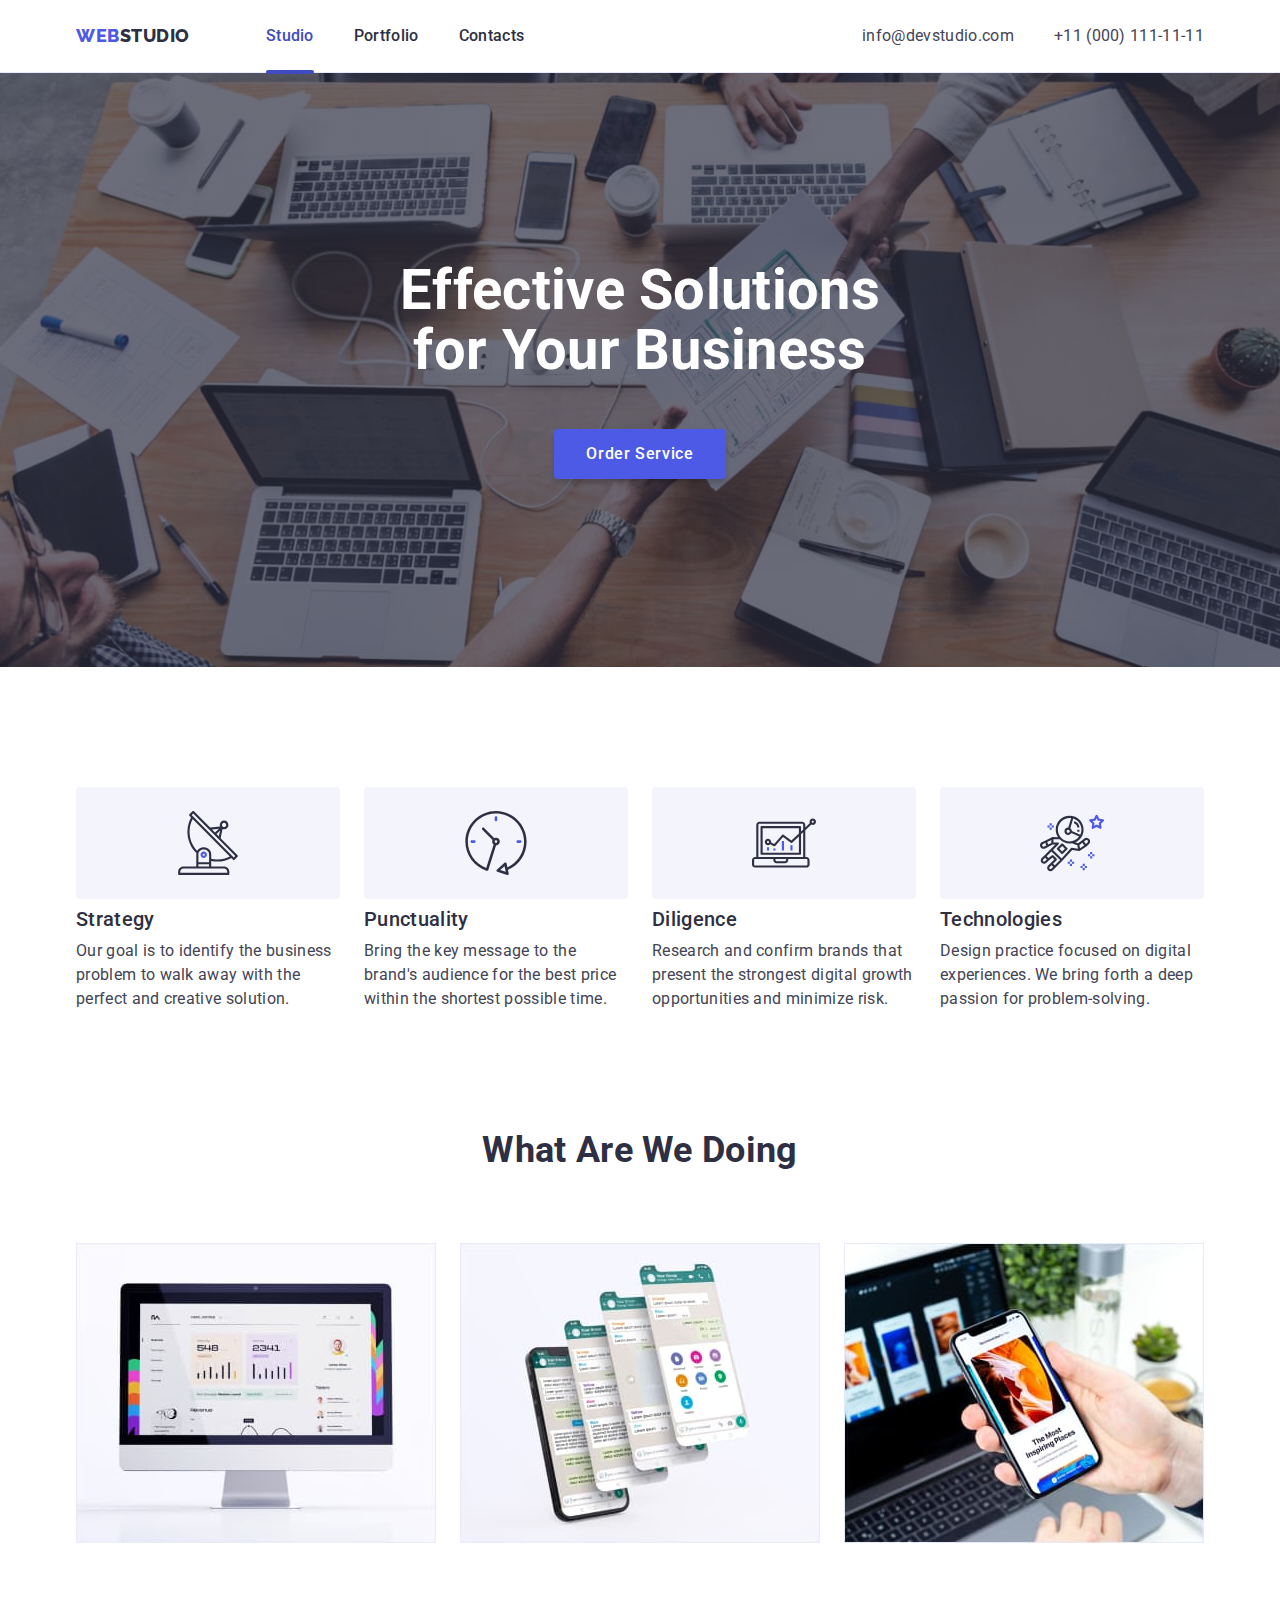
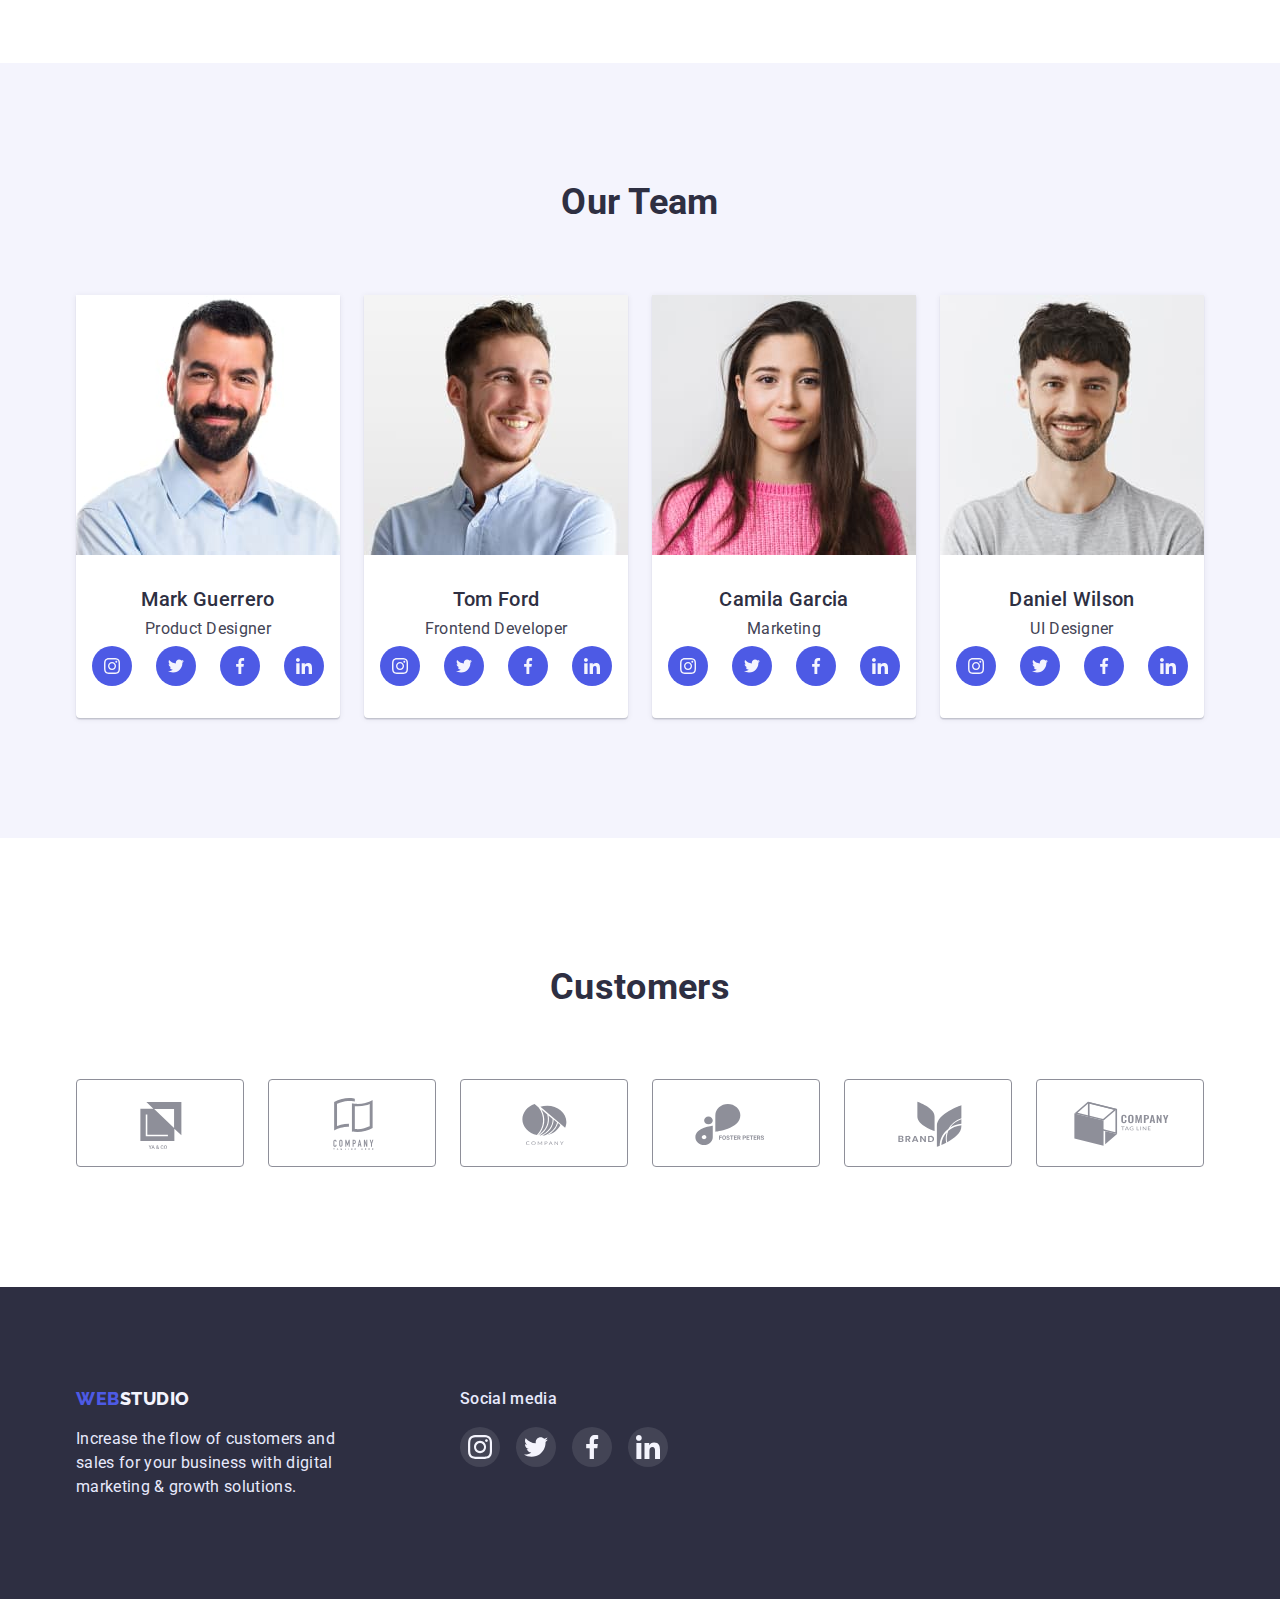
==== index.html @ 5b429cd0 "Initial commit" ====
<!DOCTYPE html>
<html lang="en">
  <head>
    <meta charset="UTF-8" />
    <meta http-equiv="X-UA-Compatible" content="IE=edge" />
    <meta name="viewport" content="width=device-width, initial-scale=1.0" />
    <title>Webstudio</title>
    <link href="https://fonts.googleapis.com/css2?family=Raleway:wght@800&family=Roboto:wght@400;500;700;900&display=swap" rel="stylesheet"/> 
    <link rel="preconnect" href="https://fonts.googleapis.com" />
    <link rel="preconnect" href="https://fonts.gstatic.com" crossorigin />
    
    <link
      rel="stylesheet"
      href="https://cdn.jsdelivr.net/npm/modern-normalize@1.1.0/modern-normalize.min.css"
    />
    <link rel="stylesheet" href="./css/styles.css" />
  </head>
  <body>
    <!-- HEADER -->
    <header class="header">
      <div class="container page-header-container">
        <nav class="page-nav">
          <a class="link logo" href="./index.html"
            ><span class="logo-left-part">Web</span
            ><span class="logo-right-part">Studio</span>
          </a>
          <ul class="list menu">
            <li class="menu-item">
              <a class="link menu-link active" href="./index.html">Studio</a>
            </li>
            <li class="menu-item">
              <a class="link menu-link" href="./portfolio.html">Portfolio</a>
            </li>
            <li class="menu-item">
              <a class="link menu-link" href="">Contacts</a>
            </li>
          </ul>
        </nav>
        <address class="address">
          <ul class="list page-address">
            <li class="address-item">
              <a class="link contact-mail" href="mailto:info@devstudio.com"
                >info@devstudio.com</a
              >
            </li>
            <li class="address-item">
              <a class="link contact-phone-num" href="tel:+110001111111"
                >+11 (000) 111-11-11</a
              >
            </li>
          </ul>
        </address>
      </div>
    </header>
    <!-- -- -- -- -- -- -- --  MAIN CONTENT -- -- -- -- -- -- -- -- -->
    <main>
      <!-- HERO SECTION -->
      <section class="hero-section">
        <div class="container">
        <h1 class="hero-title">Effective Solutions for Your Business</h1>
        <button data-modal-open class="order-button" type="button">
          Order Service
        </button></div>
      </section>
      <!-- FEATURES SECTION-->
      <section class="section">
        <div class="container">
          <h2 class="features-title">Features</h2>
          <ul class="list features">
            <li class="feature">
              <div class="feature-item">
                <svg width="64" height="64" class="feature-icon">
                  <use href="./images/icons.svg#antenna"></use>
                </svg>
              </div>
              <h3 class="feature-title">Strategy</h3>
              <p class="feature-description">
                Our goal is to identify the business problem to walk away with
                the perfect and creative solution.
              </p>
            </li>
            <li class="feature">
              <div class="feature-item">
                <svg width="64" height="64" class="feature-icon">
                  <use href="./images/icons.svg#clock"></use>
                </svg>
              </div>
              <h3 class="feature-title">Punctuality</h3>
              <p class="feature-description">
                Bring the key message to the brand's audience for the best price
                within the shortest possible time.
              </p>
            </li>

            <li class="feature">
              <div class="feature-item">
                <svg width="64" height="64" class="feature-icon">
                  <use href="./images/icons.svg#diagram"></use>
                </svg>
              </div>
              <h3 class="feature-title">Diligence</h3>
              <p class="feature-description">
                Research and confirm brands that present the strongest digital
                growth opportunities and minimize risk.
              </p>
            </li>
            <li class="feature">
              <div class="feature-item">
                <svg width="64" height="64" class="feature-icon">
                  <use href="./images/icons.svg#astronaut"></use>
                </svg>
              </div>
              <h3 class="feature-title">Technologies</h3>
              <p class="feature-description">
                Design practice focused on digital experiences. We bring forth a
                deep passion for problem-solving.
              </p>
            </li>
          </ul>
        </div>
      </section>
      <!-- SERVICES SECTION -->
      <section class="services-section section">
        <div class="container">
          <h2 class="services-title">What are we doing</h2>
          <ul class="list servieces">
            <li class="service">
              <img
                src="./images/img1.jpg"
                alt="Program on the computer"
                width="360"
                height="300"
              />
            </li>
            <li class="service">
              <img
                src="./images/img2.jpg"
                alt="Program on the smartphone"
                width="360"
                height="300"
              />
            </li>
            <li class="service">
              <img
                src="./images/img3.jpg"
                alt="The same programe on the laptop and on the smartphone"
                width="360"
                height="300"
              />
            </li>
          </ul>
        </div>
      </section>
      <!-- TEAM SECTION -->
      <section class="team-section section">
        <div class="container">
          <h2 class="team-title sub-title">Our team</h2>
          <ul class="teammates list">
            <li class="teammate-card">
              <img
                src="./images/teamcard1.jpg"
                alt="First teammate"
                width="264"
                height="260"
              />
              <div class="teammate-card-description">
                <h3 class="teammate-name">Mark Guerrero</h3>
                <p class="teammate-trade">Product Designer</p>
                <ul class="social-list list">
                  <li class="social-list-item">
                    <a href="" class="social-list-link">
                      <svg class="social-list-icon" width="16" height="16">
                        <use href="./images/icons.svg#instagram"></use>
                      </svg>
                    </a>
                  </li>
                  <li class="social-list-item">
                    <a href="" class="social-list-link">
                      <svg class="social-list-icon" width="16" height="16">
                        <use href="./images/icons.svg#twitter"></use>
                      </svg>
                    </a>
                  </li>
                  <li class="social-list-item">
                    <a href="" class="social-list-link">
                      <svg class="social-list-icon" width="16" height="16">
                        <use href="./images/icons.svg#facebook"></use>
                      </svg>
                    </a>
                  </li>
                  <li class="social-list-item">
                    <a href="" class="social-list-link">
                      <svg class="social-list-icon" width="16" height="16">
                        <use href="./images/icons.svg#linkedin"></use>
                      </svg>
                    </a>
                  </li>
                </ul>
              </div>
            </li>
            <li class="teammate-card">
              <img
                src="./images/teamcard2.jpg"
                alt="Second teammate"
                width="264"
                height="260"
              />
              <div class="teammate-card-description">
                <h3 class="teammate-name">Tom Ford</h3>
                <p class="teammate-trade">Frontend Developer</p>
                <ul class="social-list list">
                  <li class="social-list-item">
                    <a href="" class="social-list-link">
                      <svg class="social-list-icon" width="16" height="16">
                        <use href="./images/icons.svg#instagram"></use>
                      </svg>
                    </a>
                  </li>
                  <li class="social-list-item">
                    <a href="" class="social-list-link">
                      <svg class="social-list-icon" width="16" height="16">
                        <use href="./images/icons.svg#twitter"></use>
                      </svg>
                    </a>
                  </li>
                  <li class="social-list-item">
                    <a href="" class="social-list-link">
                      <svg class="social-list-icon" width="16" height="16">
                        <use href="./images/icons.svg#facebook"></use>
                      </svg>
                    </a>
                  </li>
                  <li class="social-list-item">
                    <a href="" class="social-list-link">
                      <svg class="social-list-icon" width="16" height="16">
                        <use href="./images/icons.svg#linkedin"></use>
                      </svg>
                    </a>
                  </li>
                </ul>
              </div>
            </li>
            <li class="teammate-card">
              <img
                src="./images/teamcard3.jpg"
                alt="Third teammate"
                width="264"
                height="260"
              />
              <div class="teammate-card-description">
                <h3 class="teammate-name">Camila Garcia</h3>
                <p class="teammate-trade">Marketing</p>
                <ul class="social-list list">
                  <li class="social-list-item">
                    <a href="" class="social-list-link">
                      <svg class="social-list-icon" width="16" height="16">
                        <use href="./images/icons.svg#instagram"></use>
                      </svg>
                    </a>
                  </li>
                  <li class="social-list-item">
                    <a href="" class="social-list-link">
                      <svg class="social-list-icon" width="16" height="16">
                        <use href="./images/icons.svg#twitter"></use>
                      </svg>
                    </a>
                  </li>
                  <li class="social-list-item">
                    <a href="" class="social-list-link">
                      <svg class="social-list-icon" width="16" height="16">
                        <use href="./images/icons.svg#facebook"></use>
                      </svg>
                    </a>
                  </li>
                  <li class="social-list-item">
                    <a href="" class="social-list-link">
                      <svg class="social-list-icon" width="16" height="16">
                        <use href="./images/icons.svg#linkedin"></use>
                      </svg>
                    </a>
                  </li>
                </ul>
              </div>
            </li>
            <li class="teammate-card">
              <img
                src="./images/teamcard4.jpg"
                alt="Fourth teammate"
                width="264"
                height="260"
              />
              <div class="teammate-card-description">
                <h3 class="teammate-name">Daniel Wilson</h3>
                <p class="teammate-trade">UI Designer</p>
                <ul class="social-list list">
                  <li class="social-list-item">
                    <a href="" class="social-list-link">
                      <svg class="social-list-icon" width="16" height="16">
                        <use href="./images/icons.svg#instagram"></use>
                      </svg>
                    </a>
                  </li>
                  <li class="social-list-item">
                    <a href="" class="social-list-link">
                      <svg class="social-list-icon" width="16" height="16">
                        <use href="./images/icons.svg#twitter"></use>
                      </svg>
                    </a>
                  </li>
                  <li class="social-list-item">
                    <a href="" class="social-list-link">
                      <svg class="social-list-icon" width="16" height="16">
                        <use href="./images/icons.svg#facebook"></use>
                      </svg>
                    </a>
                  </li>
                  <li class="social-list-item">
                    <a href="" class="social-list-link">
                      <svg class="social-list-icon" width="16" height="16">
                        <use href="./images/icons.svg#linkedin"></use>
                      </svg>
                    </a>
                  </li>
                </ul>
              </div>
            </li>
          </ul>
        </div>
      </section>
      <!-- CUSTOMERS -->
           <section class="customers-section">
        <div class="container">
          <h2 class="customers-title">Customers</h2>
          <ul class="list customers-list">
            <li class="customers-item">
              <a href="" class="customer-link">
                <svg class="customer-icon" width="104" height="56">
                  <use href="./images/icons.svg#client-logo-first"></use>
                </svg>
              </a>
            </li>
            <li class="customers-item">
              <a href="" class="customer-link">
                <svg class="customer-icon" width="104" height="56">
                  <use href="./images/icons.svg#client-logo-second"></use>
                </svg>
              </a>
            </li>
            <li class="customers-item">
              <a href="" class="customer-link">
                <svg class="customer-icon" width="104" height="56">
                  <use href="./images/icons.svg#client-logo-third"></use>
                </svg>
              </a>
            </li>
            <li class="customers-item">
              <a href="" class="customer-link">
                <svg class="customer-icon" width="104" height="56">
                  <use href="./images/icons.svg#client-logo-fourth"></use>
                </svg>
              </a>
            </li>
            <li class="customers-item">
              <a href="" class="customer-link">
                <svg class="customer-icon" width="104" height="56">
                  <use href="./images/icons.svg#client-logo-fifth"></use>
                </svg>
              </a>
            </li>
            <li class="customers-item">
              <a href="" class="customer-link">
                <svg class="customer-icon" width="104" height="56">
                  <use href="./images/icons.svg#client-logo-sixth"></use>
                </svg>
              </a>
            </li>
          </ul>
        </div>
      </section>
    </main>
    <!-- FOOTER -->
    <footer class="footer">
      <div class="container footer-logo">
        <div class="footer-wrap">
          <a class="link logo" href="./index.html"
            ><span class="logo-left-part">Web</span
            ><span class="logo-right-part footer-right-part-logo">Studio</span>
          </a>
          <p class="footer-description">
            Increase the flow of customers and sales for your business with
            digital marketing & growth solutions.
          </p>
        </div>
        <div class="footer-social">
          <p class="footer-social-title">Social media</p>
          <ul class="footer-social-list list">
            <li class="social-list-item">
              <a class="footer-social-link" href="" target="_blank">
                <svg width="24px" height="24px">
                  <use href="./images/icons.svg#instagram" ></use>
                </svg>
              </a>
            </li>
            <li class="social-list-item">
              <a class="footer-social-link" href="" target="_blank">
                <svg width="24px" height="24px">
                  <use href="./images/icons.svg#twitter"></use></svg></a>
            </li>
            <li class="social-list-item">
              <a class="footer-social-link" href="" target="_blank">
                <svg width="24px" height="24px">
                  <use href="./images/icons.svg#facebook"></use></svg></a>
            </li>
            <li class="social-list-item">
              <a class="footer-social-link" href="" target="_blank">
                <svg width="24px" height="24px">
                  <use href="./images/icons.svg#linkedin"></use></svg></a>
            </li>
          </ul>
        </div>
      </div>
    </footer>
    <div data-modal class="backdrop is-hidden">
      <div class="modal">
        <button type="button" data-modal-close class="modal-close-btn">
          <svg class="modal-close-btn-icon" width="8" height="8">
            <use href="./images/icons.svg#close-modal"></use>
          </svg>
        </button>
      </div>
    </div>
    <script src="./js/modal.js"></script>
  </body>
</html>
---- css/styles.css ----
:root {
  --primary-font: "Roboto", sans-serif;
  --secondary-font: "Raleway", sans-serif;
  --primary-color: #2e2f42;
  --secondary-color: #434455;
  --active-color: #404bbf;
  --accent-color: #ffffff;
  --light-color: #e7e9fc;
  --transition-duration-and-fun: 250ms cubic-bezier(0.4, 0, 0.2, 1);
}

/* +++++++++++++++++++++++++++++++ ALL +++++++++++++++++++++++++++++ */

.list {
  list-style: none;
}

.link {
  text-decoration: none;
  font-style: normal;
}

body {
  font-family: var(--primary-font);
  letter-spacing: 0.02em;

  background-color: var(--accent-color);
  color: var(--primary-color);
}

button {
  cursor: pointer;
}

h1,
h2,
h3,
h4,
p {
  margin-top: 0;
  margin-bottom: 0;
}

ul {
  margin-top: 0;
  margin-bottom: 0;
  padding-left: 0;
}

img {
  display: block;
}

.container {
  width: 1158px;
  margin-left: auto;
  margin-right: auto;
  padding: 0 15px;
}

.section {
  padding-top: 120px;
  padding-bottom: 120px;
}



/* == = = = = == == == = Header = == == == == == */

.header {
  border-bottom: 1px solid var(--light-color);
}

.logo {
  font-family: var(--secondary-font);
  font-weight: 800;
  font-size: 18px;
  line-height: 1.33;
  letter-spacing: 0.03em;
  text-transform: uppercase;
  color: #2e2f42;

  margin-right: 76px;
}

.logo-left-part {
  color: #4d5ae5;
}

.menu {
  display: flex;
  align-items: center;
}

.menu-link {
  font-weight: 500;
  font-size: 16px;
  line-height: 1.5;
  display: block;
  padding: 24px 0;
  color: var(--primary-color);

  transition: color var(--transition-duration-and-fun);
  position: relative;
}

.menu-link:hover,
.menu-link:focus {
  color: var(--active-color);
}

.active {
  color: var(--active-color);
}

.active::after {
  content: "";
  position: absolute;
  left: 0;
  bottom: -2px;

  width: 100%;
  height: 4px;
  border-radius: 2px;
  background-color: var(--active-color);
}

.menu-item:not(:last-child) {
  margin-right: 40px;
}
.address {
  margin-left: auto;
}
.page-address {
  display: flex;
  align-items: center;
}

.contact-mail,
.contact-phone-num {
  font-size: 16px;
  line-height: 1.5;
  color: var(--secondary-color);
  text-align: center;
  transition: color var(--transition-duration-and-fun);
}

.contact-mail:hover,
.contact-phone-num:hover,
.contact-mail:focus,
.contact-phone-num:focus {
  color: var(--active-color);
}

.page-header-container {
  display: flex;
  align-items: center;
}

.page-nav {
  display: flex;
  align-items: center;
}

.address-item:not(:last-child) {
  margin-right: 40px;
}

/* == = == = == = == HERO == = = === == == */

.hero-title {
  font-size: 56px;
  line-height: 1.07;
  text-align: center;
  color: var(--accent-color);

  width: 494px;
  height: 120px;
  margin-left: auto;
  margin-right: auto;
  margin-bottom: 48px;
}

.order-button {
  font-weight: 500;
  letter-spacing: 0.04em;
  color: var(--accent-color);
  padding: 16px 32px 16px 32px;

  background-color: #4d5ae5;
  box-shadow: 0px 4px 4px rgba(0, 0, 0, 0.15);
  border-radius: 4px;
  border: none;

  display: block;
  margin-left: auto;
  margin-right: auto;

  transition: background-color var(--transition-duration-and-fun);
}

.order-button:hover,
.order-button:focus {
  background-color: var(--active-color);
}

.hero-section {
  background-color: var(--primary-color);
  padding: 188px 0;

  max-width: 1440px;
  margin: 0 auto;

  background-image: linear-gradient(
      rgba(46, 47, 66, 0.7),
      rgba(46, 47, 66, 0.7)
    ),
    url(../images/people-office.jpg);
  background-size: cover;
}

/* == === === === === FEATURES = == === == == == = */

.features-title {
  position: absolute;
  white-space: nowrap;
  width: 1px;
  height: 1px;
  overflow: hidden;
  border: 0;
  padding: 0;
  clip: rect(0 0 0 0);
  clip-path: inset(50%);
  margin: -1px;
}

.feature-title {
  font-weight: 500;
  font-size: 20px;
  line-height: 1.2;

  margin-bottom: 8px;
  margin-top: 8px;
}

.feature-description {
  font-size: 16px;
  line-height: 1.5;
  color: var(--secondary-color);
}

.features {
  display: flex;

  gap: 24px;
}

.feature {
  width: 264px;
}

.feature-item {
  background-color: #f4f4fd;
  border-radius: 4px;

  height: 112px;
  display: flex;
  text-align: center;
  align-items: center;
  justify-content: center;
}

/* .feature:not(:nth-child(4n)) {
 margin-right: 24px;
}

.feature:not(:nth-last-child(-n+4)) {
margin-bottom: 24px;
} */

/* == = == = == == SERVICES == = == == == = */

.services-section {
  padding-top: 0;
}
.services-title {
  font-size: 36px;
  line-height: 1.1;
  text-align: center;
  text-transform: capitalize;
  margin-bottom: 72px;
}

.servieces {
  display: flex;

  gap: 24px;
}

/* .service:not(:nth-child(3n)) {
  margin-right: 24px;
}

.service:not(:nth-last-child(-n+3)) {
  margin-bottom: 24px;
} */

/* == = == = == = == TEAM == = == = == = == */

.team-title {
  font-size: 36px;
  line-height: 1.1;
  text-align: center;
  text-transform: capitalize;

  margin-bottom: 72px;
}

.teammate-name {
  font-weight: 500;
  font-size: 20px;
  line-height: 1.2;
  text-align: center;
  margin-bottom: 8px;
}

.teammate-trade {
  font-size: 16px;
  line-height: 1.2;
  text-align: center;
  color: var(--secondary-color);
}

.team-section {
  background: #f4f4fd;
}

.teammates {
  display: flex;

  gap: 24px;
}

.teammate-card {
  background-color: var(--accent-color);
  box-shadow: 0px 1px 6px rgba(46, 47, 66, 0.08),
    0px 1px 1px rgba(46, 47, 66, 0.16), 0px 2px 1px rgba(46, 47, 66, 0.08);
  border-radius: 0px 0px 4px 4px;
}

.teammate-card-description {
  padding: 32px 16px;
}

.social-list {
  display: flex;
  margin-top: 8px;
  justify-content: center;
  gap: 24px;
}

.social-list-link {
  display: flex;
  justify-content: center;
  align-items: center;
  width: 40px;
  height: 40px;
  border-radius: 50%;
  background-color: #4d5ae5;

  transition: background-color var(--transition-duration-and-fun);
}

.social-list-link:hover,
.social-list-link:focus {
  background-color: var(--active-color);
}

/* .social-list-link:not(:nth-last-child(4n)) {
  margin-right: 24px;
} */

/* .teammate-card:not(:nth-child(4n)) {
  margin-right: 24px;
}

.teammate-card:not(:nth-last-child(-n+4)) {
  margin-bottom: 24px;
} */

/* ======= == == = == = == Customers ===== = == = == = == = */

.customers-title {
  font-size: 36px;
  line-height: 1.1;
  text-align: center;

  margin-bottom: 72px;
}

.customers-section {
  padding-top: 130px;
  padding-bottom: 120px;
}

.customers-list {
  display: flex;
  gap: 24px;
  justify-content: center;
}

.customer-link {
  width: 168px;
  height: 88px;
  display: flex;
  align-items: center;
  justify-content: center;

  border-radius: 4px;
  border: 1px solid #8e8f99;
  transition: border var(--transition-duration-and-fun);
}

.customer-icon {
  fill: #8e8f99;

  transition: fill var(--transition-duration-and-fun);
}

.customer-link:hover .customer-icon,
.customer-link:focus .customer-icon {
  fill: var(--active-color);
}

.customer-link:focus,
.customer-link:hover {
  border-radius: 4px;
  border: 1px solid var(--active-color);
}

/* \\\\\\\\\\\\\\\\\\\ Portfolio ////////////////// */

.portfolio-section {
  padding-top: 96px;
  padding-bottom: 120px;
}

.filter-button {
  font-family: var(--primary-font);
  font-weight: 500;
  font-size: 16px;
  line-height: 1.5;
  letter-spacing: 0.04em;
  color: #4d5ae5;
  background-color: #f4f4fd;

  padding: 12px 24px;

  border: 1px solid var(--light-color);
  border-radius: 4px;
  

  transition: color, background-color var(--transition-duration-and-fun);
}

.filter-button:active,
.filter-button:hover,
.filter-button:focus {
  color: var(--accent-color);
  background-color: var(--active-color);
}

.portfolio-title,
.projects-title {
  position: absolute;
  white-space: nowrap;
  width: 1px;
  height: 1px;
  overflow: hidden;
  border: 0;
  padding: 0;
  clip: rect(0 0 0 0);
  clip-path: inset(50%);
  margin: -1px;
}

.project-img-title {
  font-weight: 500;
  font-size: 20px;
  line-height: 1.2;

  color: var(--primary-color);

  margin-bottom: 8px;
}

.project-list-wraper {
  position: relative;
  overflow: hidden;
}
.overlay {
  background-color: #4d5ae5;
  position: absolute;
  width: 100%;
  height: 100%;
  left: 0;
  top: 0;
  overflow: auto;
  transform: translateY(+100%);
  transition: transform var(--transition-duration-and-fun);

  font-size: 16px;
  line-height: 1.5;
  color: #f4f4fd;
  padding-top: 40px;
  padding-left: 32px;
  padding-right: 32px;
}

.project-list-link:hover .overlay,
.project-list-link:focus .overlay {
  transform: translate(0, 0);
}

.project-type {
  font-size: 16px;
  line-height: 1.5;
  color: var(--secondary-color);
}

.filter-buttons {
  display: flex;
  margin-bottom: 72px;
  justify-content: center;
  gap: 24px;
}

.projects-list {
  display: flex;
  flex-wrap: wrap;
}

.project-item:not(:nth-child(3n)) {
  margin-right: 24px;
}

.project-item:not(:nth-last-child(-n + 3)) {
  margin-bottom: 48px;
}

.project-description {
  padding: 32px 0 32px 16px;
  border: 1px solid var(--light-color);
  border-top: none;
  transition: var(--transition-duration-and-fun);
}

.project-description:hover,
.project-description:focus {
  box-shadow: 0px 1px 6px rgba(46, 47, 66, 0.08),
    0px 1px 1px rgba(46, 47, 66, 0.16), 0px 2px 1px rgba(46, 47, 66, 0.08);
}

/* == === === === == FOOTER == === == == == == */

.footer-description {
  font-size: 16px;
  line-height: 1.5;
  color: var(--light-color);
  background-color: var(--primary-color);
  width: 264px;

  margin-top: 16px;
}

.footer-logo {
  /* flex-wrap: wrap; */

  display: flex;
}

.footer-right-part-logo {
  color: #f4f4fd;
}

.footer {
  background-color: var(--primary-color);
 
  padding-top: 100px;
  padding-bottom: 100px;
}

.footer-social-link {
  display: flex;
  justify-content: center;
  align-items: center;
  width: 40px;
  height: 40px;
  border-radius: 50%;
  background-color: #434455;

  transition: background-color var(--transition-duration-and-fun);
}

.footer-social-link:hover,
.footer-social-link:focus {
  background-color: #31d0aa;
}

.footer-social {
  margin-left: 120px;
}

.footer-social-title {
  color: var(--light-color);
  font-style: normal;
  font-weight: 500;
  font-size: 16px;
  line-height: 1.5;
  margin-bottom: 16px;
}

.footer-social-list {
  display: flex;

  justify-content: center;
  gap: 16px;
}

/* ==== == = == = === MODAL WINDOW === = === == == == ==  */

.backdrop {
  position: fixed;
  left: 0;
  top: 0;
  width: 100%;
  height: 100%;
  background-color: rgba(46, 47, 66, 0.4);
  z-index: 100;

  transition: opacity var(--transition-duration-and-fun);
}

.backdrop.is-hidden {
  opacity: 0;
  visibility: hidden;
  pointer-events: none;
}

.modal {
  position: relative;
  position: absolute;
  top: 50%;
  left: 50%;
  transform: translate(-50%, -50%);
  width: 408px;
  height: 576px;
  background-color: #fcfcfc;
  box-shadow: 0px 1px 1px rgba(0, 0, 0, 0.14), 0px 1px 3px rgba(0, 0, 0, 0.12),
    0px 2px 1px rgba(0, 0, 0, 0.2);
  border-radius: 4px;
}

.modal-close-btn {
  display: flex;
  justify-content: center;
  align-items: center;
  position: absolute;

  top: 24px;
  right: 24px;

  background-color: var(--light-color);
  border: 1px solid rgba(0, 0, 0, 0.1);
  padding: 0;
  border-radius: 50%;
  width: 24px;
  height: 24px;
}
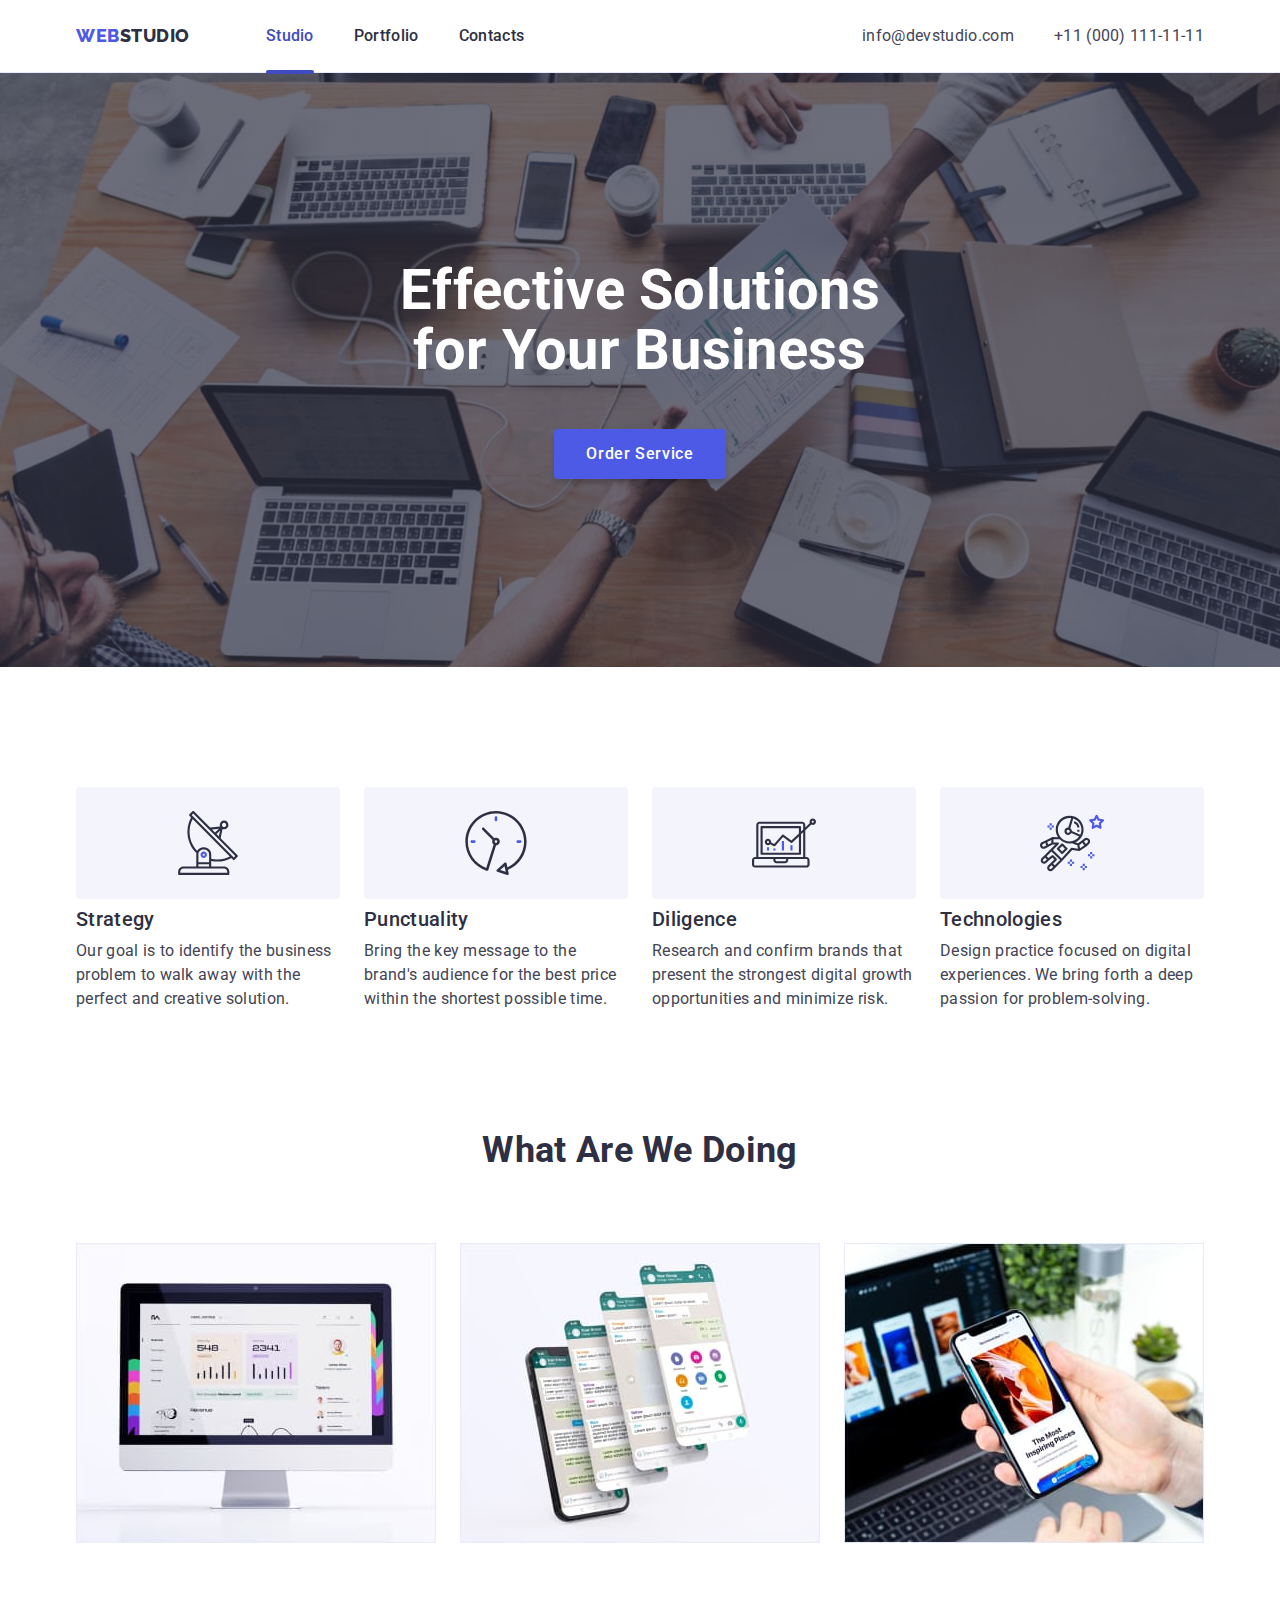
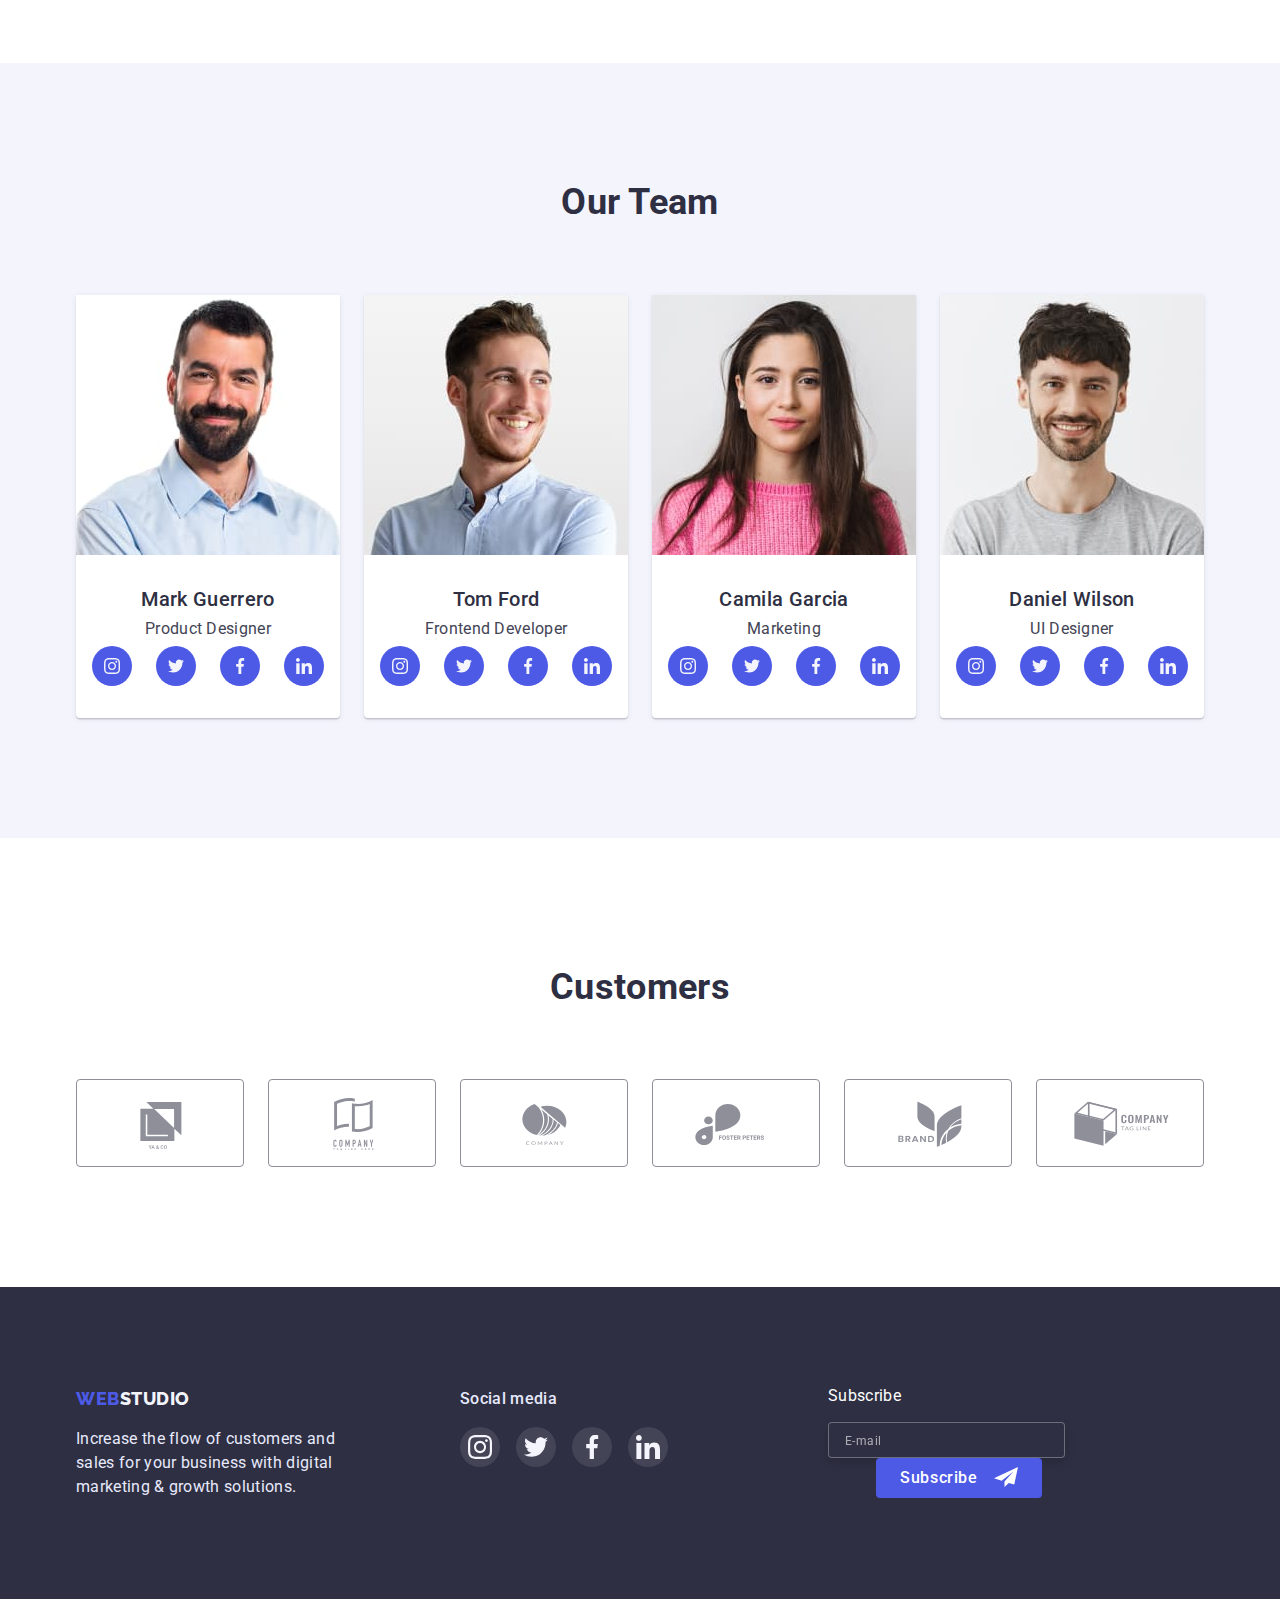
==== commit 4e48a3cd: "before first revision" ====
--- a/index.html
+++ b/index.html
@@ -5,10 +5,13 @@
     <meta http-equiv="X-UA-Compatible" content="IE=edge" />
     <meta name="viewport" content="width=device-width, initial-scale=1.0" />
     <title>Webstudio</title>
-    <link href="https://fonts.googleapis.com/css2?family=Raleway:wght@800&family=Roboto:wght@400;500;700;900&display=swap" rel="stylesheet"/> 
+    <link
+      href="https://fonts.googleapis.com/css2?family=Raleway:wght@800&family=Roboto:wght@400;500;700;900&display=swap"
+      rel="stylesheet"
+    />
     <link rel="preconnect" href="https://fonts.googleapis.com" />
     <link rel="preconnect" href="https://fonts.gstatic.com" crossorigin />
-    
+
     <link
       rel="stylesheet"
       href="https://cdn.jsdelivr.net/npm/modern-normalize@1.1.0/modern-normalize.min.css"
@@ -57,10 +60,11 @@
       <!-- HERO SECTION -->
       <section class="hero-section">
         <div class="container">
-        <h1 class="hero-title">Effective Solutions for Your Business</h1>
-        <button data-modal-open class="order-button" type="button">
-          Order Service
-        </button></div>
+          <h1 class="hero-title">Effective Solutions for Your Business</h1>
+          <button data-modal-open class="order-button" type="button">
+            Order Service
+          </button>
+        </div>
       </section>
       <!-- FEATURES SECTION-->
       <section class="section">
@@ -328,7 +332,7 @@
         </div>
       </section>
       <!-- CUSTOMERS -->
-           <section class="customers-section">
+      <section class="customers-section">
         <div class="container">
           <h2 class="customers-title">Customers</h2>
           <ul class="list customers-list">
@@ -397,29 +401,58 @@
             <li class="social-list-item">
               <a class="footer-social-link" href="" target="_blank">
                 <svg width="24px" height="24px">
-                  <use href="./images/icons.svg#instagram" ></use>
+                  <use href="./images/icons.svg#instagram"></use>
                 </svg>
               </a>
             </li>
             <li class="social-list-item">
               <a class="footer-social-link" href="" target="_blank">
                 <svg width="24px" height="24px">
-                  <use href="./images/icons.svg#twitter"></use></svg></a>
+                  <use href="./images/icons.svg#twitter"></use>
+                </svg></a>
             </li>
             <li class="social-list-item">
               <a class="footer-social-link" href="" target="_blank">
                 <svg width="24px" height="24px">
-                  <use href="./images/icons.svg#facebook"></use></svg></a>
+                  <use href="./images/icons.svg#facebook"></use>
+                </svg></a>
             </li>
             <li class="social-list-item">
               <a class="footer-social-link" href="" target="_blank">
                 <svg width="24px" height="24px">
-                  <use href="./images/icons.svg#linkedin"></use></svg></a>
-            </li>
-          </ul>
+                  <use href="./images/icons.svg#linkedin"></use>
+                </svg></a>
+            </li>
+          </ul>
+        </div>
+        <div class="footer-subscribe-form">
+          <p class="subscribe-form-title">Subscribe</p>
+          
+          <form action="" class="footer-subscribe-form">
+            <label class="subscribe-form-field">
+              <input 
+              type="email"
+              class="subscribe-form-input"
+              name="user_subscribe_email"
+              placeholder="E-mail"
+              required
+              >
+            </label>
+            <span class="subscribe-form-wrap">
+          
+            <button class="subscribe-form-submit" type="submit">Subscribe
+            </button></span>
+            <span class="subscribe-form-icon">
+              <svg width="24" height="24">
+                <use href="./images/icons.svg#subscribe"></use>
+            </svg>
+          </span>
+        </span>
+          </form>
         </div>
       </div>
     </footer>
+    <!-- MODAL -->
     <div data-modal class="backdrop is-hidden">
       <div class="modal">
         <button type="button" data-modal-close class="modal-close-btn">
@@ -427,6 +460,74 @@
             <use href="./images/icons.svg#close-modal"></use>
           </svg>
         </button>
+        <p class="modal-title">Leave your contacts and we will call you back</p>
+        <form class="modal-form">
+          <label class="modal-form-field">
+            <span class="modal-form-input-desc">Name</span>
+            <span class="modal-form-input-wraper">
+              <input
+              class="modal-form-input" 
+              type="name" 
+              name="user_name" 
+              required 
+              pattern="[a-zA-Zа-яА-яіІїЇ]+"
+            />
+            <span class="modal-form-input-icon">
+              <svg width="18" height="24" >
+                <use href="./images/icons.svg#person"></use>
+              </svg>
+            </span></span>
+          </label>
+          <label class="modal-form-field">
+            <span class="modal-form-input-desc">Phone</span>
+            <span class="modal-form-input-wraper">
+              <input
+              class="modal-form-input" 
+              type="tel" 
+              name="user_phone" 
+              required 
+              pattern="[0-9]{3}-[0-9]{3}-[0-9]{2}-[0-9]{2}"
+              title="xxx-xxx-xx-xx"/>
+             <span class="modal-form-input-icon">
+              <svg width="18" height="24">
+                <use href="./images/icons.svg#phone"></use>
+              </svg>
+             </span></span>
+          </label>
+          <label class="modal-form-field">
+            <span class="modal-form-input-desc">Email</span>
+            <span class="modal-form-input-wraper">
+              <input
+              class="modal-form-input" 
+              type="email" 
+              name="user_email" 
+              required />
+            <span  class="modal-form-input-icon">
+              <svg width="18" height="24">
+                <use href="./images/icons.svg#email"></use>
+              </svg>
+            </span></span>
+          </label>
+          <label class="modal-form-field">
+            <span class="modal-form-input-desc">Comment</span>
+            <textarea 
+              class="modal-form-comment"
+              name="user_comment" 
+              class="modal-form-comment"
+              placeholder="Text input"
+              ></textarea>
+          </label>
+          <input
+            id="user-policy" 
+            type="checkbox" 
+            class="modal-form-check visually-hidden"
+            name="user_policy"
+            required
+            >
+          <label for="user-policy" class="modal-form-check-desc">I accept the terms and conditions of the&nbsp; <a class="privacy-policy-link" href="">Privacy Policy</a> 
+          </label>
+          <button type="submit" class="modal-form-submit">Send</button>
+        </form>
       </div>
     </div>
     <script src="./js/modal.js"></script>
--- a/css/styles.css
+++ b/css/styles.css
@@ -7,6 +7,7 @@
   --accent-color: #ffffff;
   --light-color: #e7e9fc;
   --transition-duration-and-fun: 250ms cubic-bezier(0.4, 0, 0.2, 1);
+  --modal-form-color: #fcfcfc;
 }
 
 /* +++++++++++++++++++++++++++++++ ALL +++++++++++++++++++++++++++++ */
@@ -62,8 +63,6 @@
   padding-top: 120px;
   padding-bottom: 120px;
 }
-
-
 
 /* == = = = = == == == = Header = == == == == == */
 
@@ -458,7 +457,6 @@
 
   border: 1px solid var(--light-color);
   border-radius: 4px;
-  
 
   transition: color, background-color var(--transition-duration-and-fun);
 }
@@ -585,7 +583,7 @@
 
 .footer {
   background-color: var(--primary-color);
- 
+
   padding-top: 100px;
   padding-bottom: 100px;
 }
@@ -627,8 +625,74 @@
   gap: 16px;
 }
 
-/* ==== == = == = === MODAL WINDOW === = === == == == ==  */
-
+/* FOOTER FORM */
+
+.footer-subscribe-form {
+  margin-left: 80px;
+}
+
+.subscribe-form-title {
+  margin-bottom: 16px;
+  margin-left: 80px;
+  color: var(--accent-color);
+}
+
+.subscribe-form-input {
+  background-color: var(--primary-color);
+  border: 1px solid rgba(255, 255, 255, 0.3);
+  filter: drop-shadow(0px 4px 4px rgba(0, 0, 0, 0.15));
+  border-radius: 4px;
+  
+  
+  padding: 8px 16px;
+}
+
+.subscribe-form-input::placeholder {
+  font-size: 12px;
+line-height: 2;
+
+letter-spacing: 0.04em;
+
+color: rgba(255, 255, 255, 0.6);
+}
+
+.subscribe-form-submit {
+  font-weight: 500;
+  font-size: 16px;
+  line-height: 1.5;  
+  letter-spacing: 0.04em;
+  color: var(--accent-color);
+  padding: 8px 64px 8px 24px;
+  margin-left: 48px;
+  background-color: #4d5ae5;
+
+  border-radius: 4px;
+  border: none;
+
+ 
+  
+
+  transition: background-color var(--transition-duration-and-fun);
+}
+
+.subscribe-form-submit:hover,
+.subscribe-form-submit:focus {
+  background-color: var(--active-color);
+}
+
+.subscribe-form-icon {
+  position: absolute;
+  
+  transform: translate(-200%, 25%);
+
+}
+.subscribe-form-wrap {
+  position: relative;
+}
+
+
+
+/* ==== == = == = === MODAL WINDOW === = === == == == ==  */ 
 .backdrop {
   position: fixed;
   left: 0;
@@ -654,11 +718,13 @@
   left: 50%;
   transform: translate(-50%, -50%);
   width: 408px;
-  height: 576px;
-  background-color: #fcfcfc;
+  height: 584px;
+  background-color: var(--modal-form-color);
   box-shadow: 0px 1px 1px rgba(0, 0, 0, 0.14), 0px 1px 3px rgba(0, 0, 0, 0.12),
     0px 2px 1px rgba(0, 0, 0, 0.2);
   border-radius: 4px;
+
+  padding: 72px 24px 24px 24px;
 }
 
 .modal-close-btn {
@@ -677,3 +743,179 @@
   width: 24px;
   height: 24px;
 }
+
+.modal-title {
+  font-weight: 500;
+  font-size: 16px;
+  line-height: 1.5;
+  text-align: center;
+  margin-bottom: 16px;
+}
+
+/* ===== == = == Modal form ==== = == = == */
+
+.modal-form {
+  display: flex;
+  flex-direction: column;
+}
+
+.modal-form-input {
+  width: 100%;
+  height: 40px;
+
+  padding-left: 38px;
+  margin-bottom: 8px;
+
+  border: 1px solid rgba(33, 33, 33, 0.2);
+  border-radius: 4px;
+
+  transition: border-color var(--transition-duration-and-fun);
+}
+
+.modal-form-input:focus {
+  border-color: var(--active-color);
+  outline: none;
+}
+
+.modal-form-input-desc {
+  display: block;
+  font-size: 12px;
+  line-height: 1.67;
+  letter-spacing: 0.01em;
+
+  margin-bottom: 4px;
+
+  color: #8e8f99;
+}
+
+.modal-form-comment {
+  resize: none;
+  width: 100%;
+  height: 120px;
+  padding-left: 16px;
+  padding-top: 8px;
+  margin-bottom: 16px;
+
+  font-size: 12px;
+  line-height: 1.33;
+
+  letter-spacing: 0.04em;
+
+  border: 1px solid rgba(33, 33, 33, 0.2);
+  border-radius: 4px;
+  transition: border-color var(--transition-duration-and-fun);
+}
+
+.modal-form-comment:focus {
+  border-color: var(--active-color);
+  outline: none;
+}
+
+.modal-form-comment::placeholder {
+  font-size: 12px;
+  line-height: 1.33;
+
+  letter-spacing: 0.04em;
+
+  color: rgba(117, 117, 117, 0.5);
+}
+
+.modal-form-input-wraper {
+  position: relative;
+  display: block;
+}
+
+.modal-form-input-icon {
+  position: absolute;
+  top: 47%;
+  left: 16px;
+  transform: translate(0, -50%);
+
+  transition: fill var(--transition-duration-and-fun);
+}
+
+.modal-form-input:focus + .modal-form-input-icon {
+  fill: var(--active-color);
+}
+
+.privacy-policy-link {
+  font-style: normal;
+  font-size: 12px;
+  line-height: 1.33;
+
+  letter-spacing: 0.04em;
+  color: #4d5ae5;
+}
+
+.modal-form-check-desc {
+  display: flex;
+  align-items: center;
+  margin-right: 8px;
+  margin-bottom: 24px;
+
+  font-size: 12px;
+  line-height: 1.33;
+
+  letter-spacing: 0.04em;
+  color: #757575;
+}
+
+.modal-form-check-desc::before {
+  display: block;
+  content: "";
+  width: 16px;
+  height: 16px;
+  border: 1.25px solid var(--primary-color);
+  border-radius: 2px;
+
+  margin-right: 8px;
+  /* margin-bottom: 24px; */
+
+  cursor: pointer;
+  transition: border-color var(--transition-duration-and-fun);
+}
+
+.modal-form-check:checked + .modal-form-check-desc::before {
+  background-image: url(../images/click.svg);
+  border: none;
+}
+
+.modal-form-check:focus + .modal-form-check-desc::before {
+  border-color: var(--active-color);
+}
+
+.visually-hidden {
+  position: absolute;
+  white-space: nowrap;
+  width: 1px;
+  height: 1px;
+  overflow: hidden;
+  border: 0;
+  padding: 0;
+  clip: rect(0 0 0 0);
+  clip-path: inset(50%);
+  margin: -1px;
+}
+
+.modal-form-submit {
+  font-weight: 500;
+  letter-spacing: 0.04em;
+  color: var(--accent-color);
+  padding: 16px 32px 16px 32px;
+
+  background-color: #4d5ae5;
+
+  border-radius: 4px;
+  border: none;
+
+  display: block;
+  margin-left: auto;
+  margin-right: auto;
+
+  transition: background-color var(--transition-duration-and-fun);
+}
+
+.modal-form-submit:hover,
+.modal-form-submit:focus {
+  background-color: var(--active-color);
+}
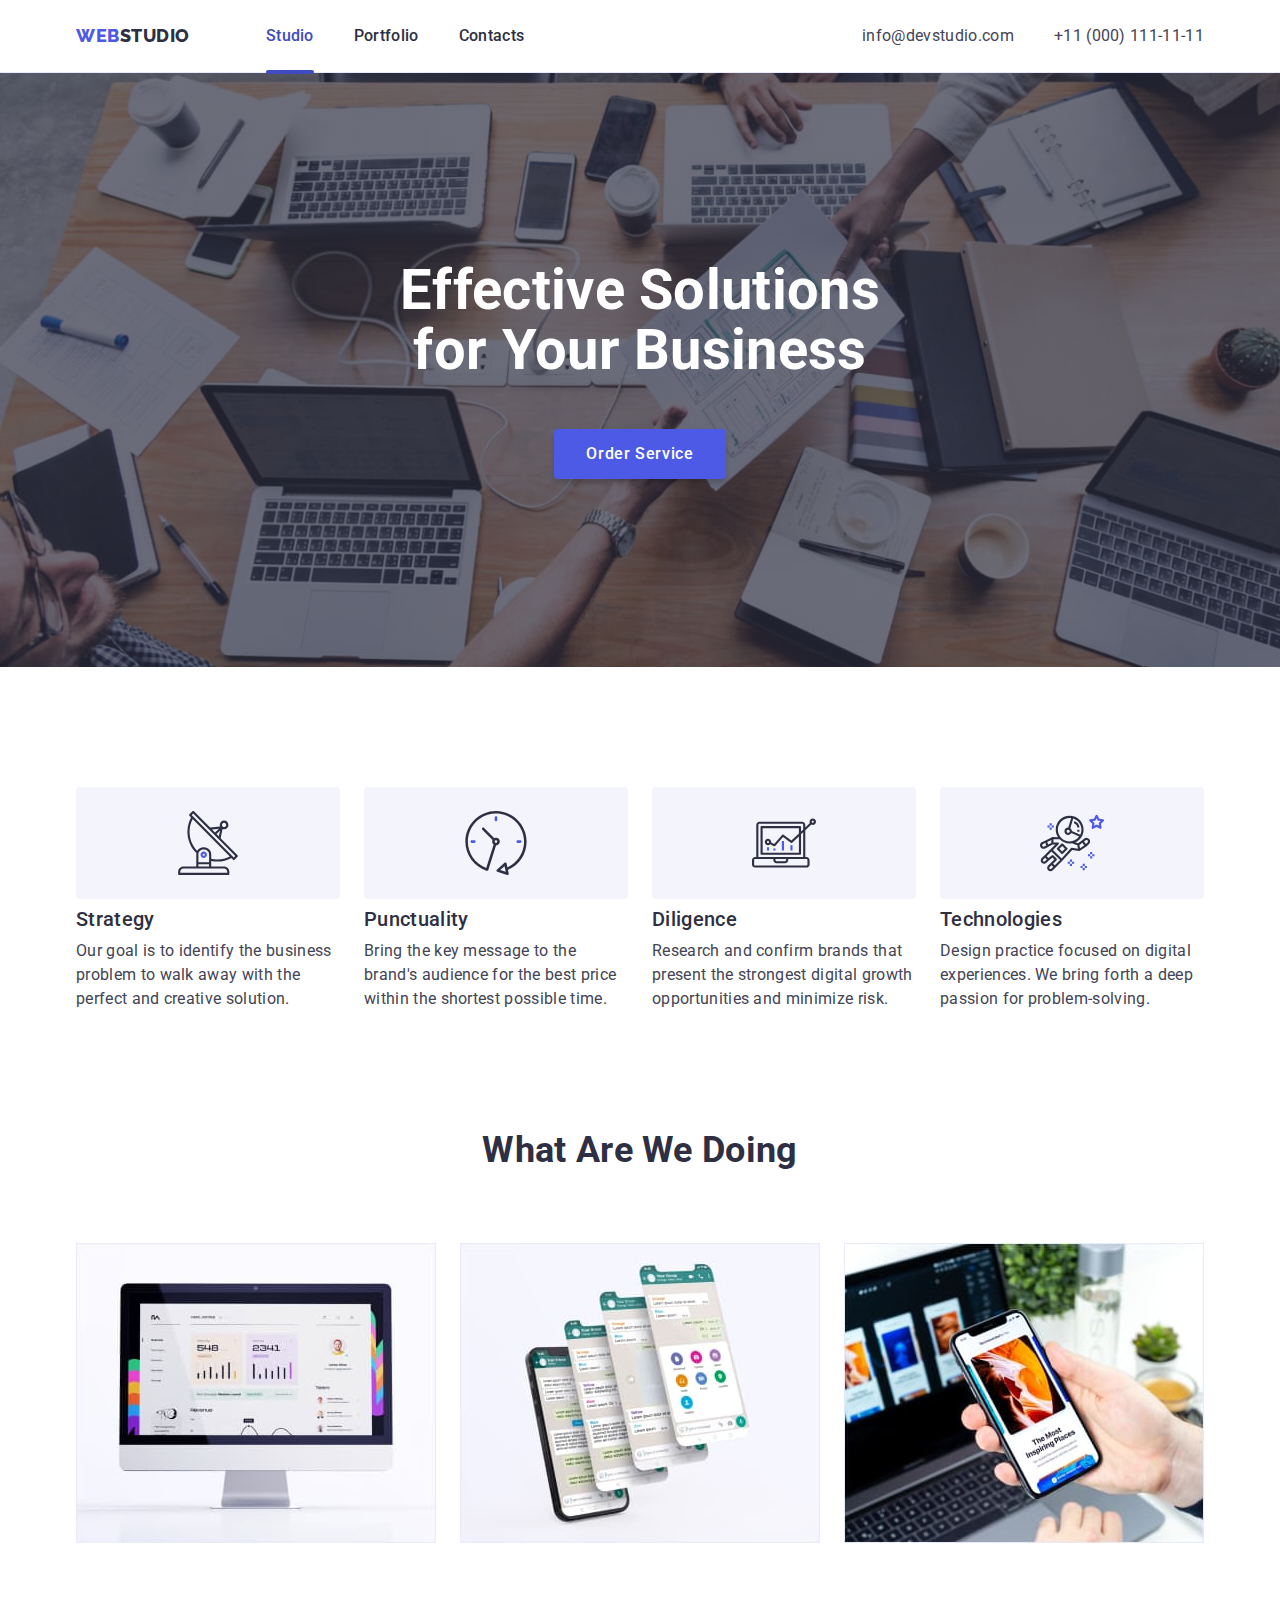
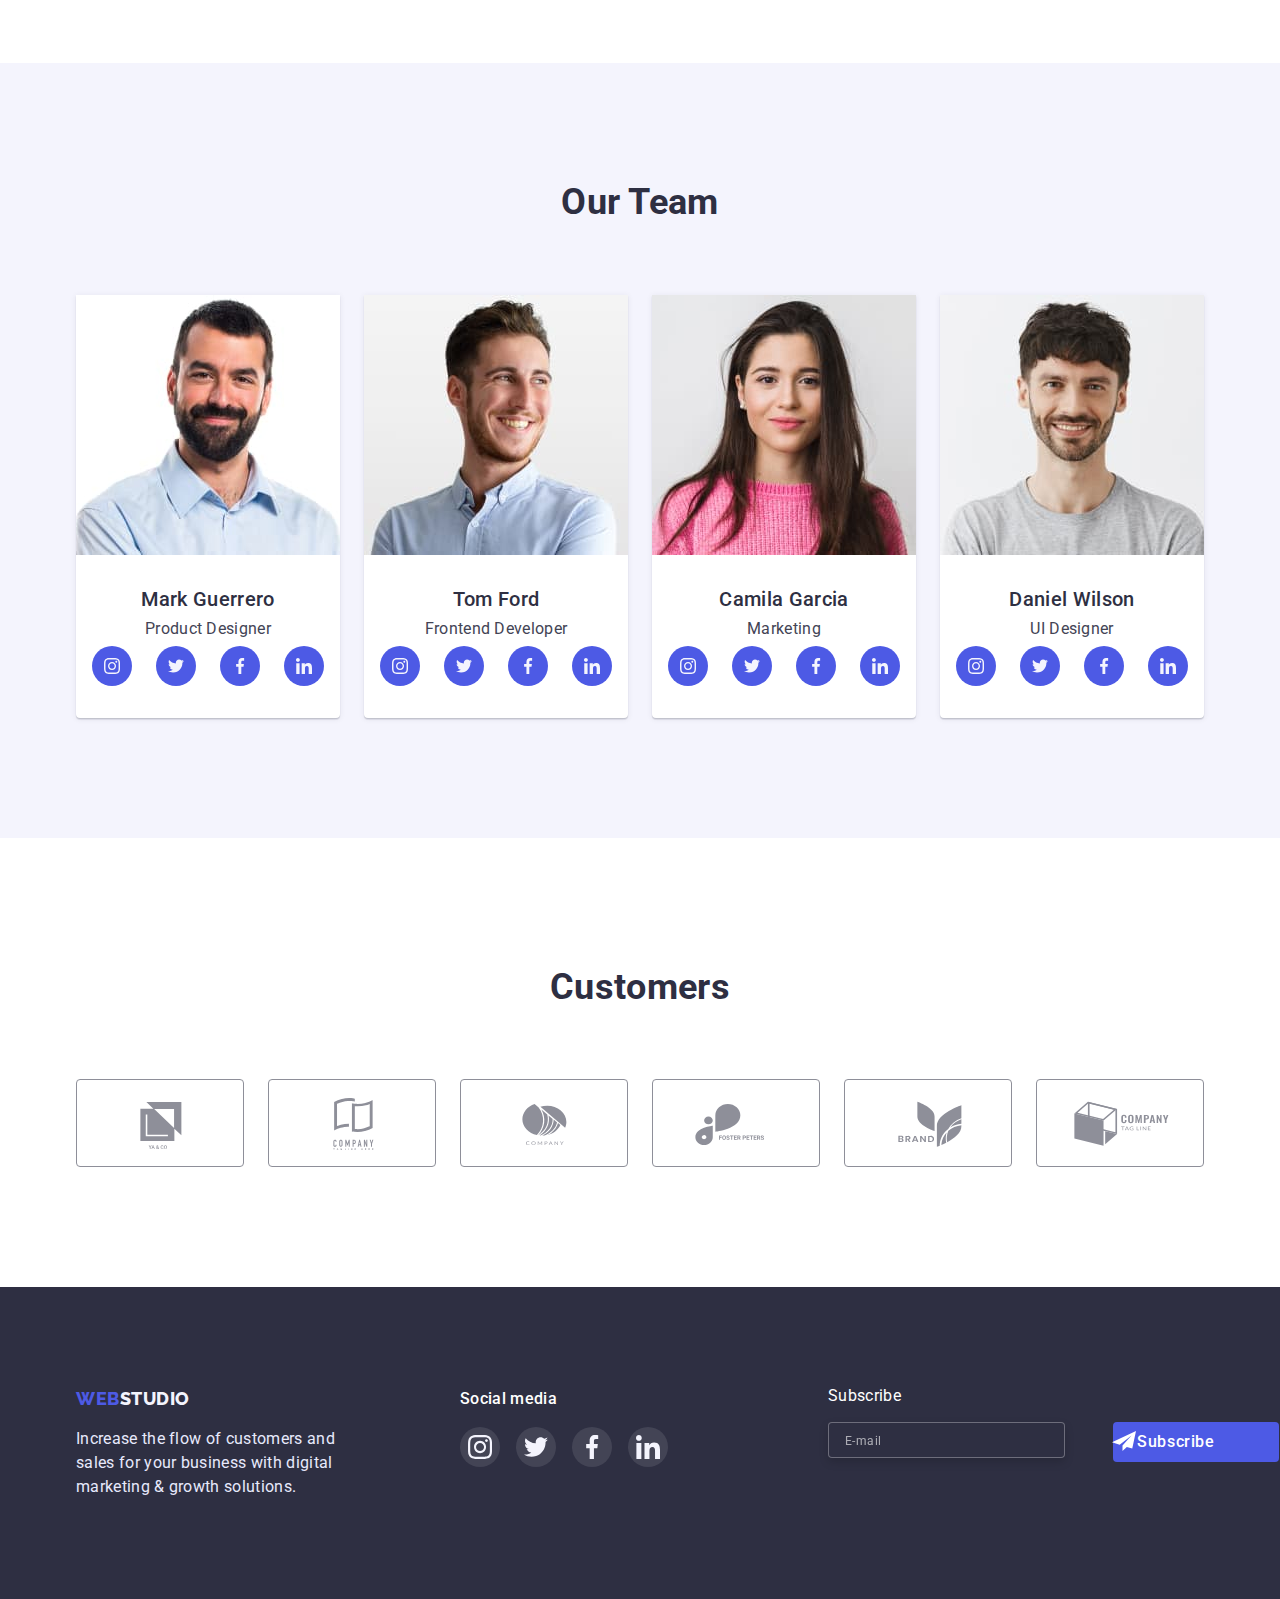
==== commit e3a50f81: "Before 1 review" ====
--- a/index.html
+++ b/index.html
@@ -427,8 +427,8 @@
         </div>
         <div class="footer-subscribe-form">
           <p class="subscribe-form-title">Subscribe</p>
-          
           <form action="" class="footer-subscribe-form">
+            <span class="footer-subscribe-form-wrap">
             <label class="subscribe-form-field">
               <input 
               type="email"
@@ -437,17 +437,16 @@
               placeholder="E-mail"
               required
               >
-            </label>
-            <span class="subscribe-form-wrap">
-          
+            </label>   
+                
             <button class="subscribe-form-submit" type="submit">Subscribe
-            </button></span>
+            </button>
             <span class="subscribe-form-icon">
               <svg width="24" height="24">
                 <use href="./images/icons.svg#subscribe"></use>
             </svg>
           </span>
-        </span>
+        </span></span>
           </form>
         </div>
       </div>
--- a/css/styles.css
+++ b/css/styles.css
@@ -610,7 +610,7 @@
 }
 
 .footer-social-title {
-  color: var(--light-color);
+  color: var(--accent-color);
   font-style: normal;
   font-weight: 500;
   font-size: 16px;
@@ -629,11 +629,16 @@
 
 .footer-subscribe-form {
   margin-left: 80px;
+}
+
+.footer-subscribe-form-wrap {
+  display: flex;
 }
 
 .subscribe-form-title {
   margin-bottom: 16px;
   margin-left: 80px;
+
   color: var(--accent-color);
 }
 
@@ -642,24 +647,23 @@
   border: 1px solid rgba(255, 255, 255, 0.3);
   filter: drop-shadow(0px 4px 4px rgba(0, 0, 0, 0.15));
   border-radius: 4px;
-  
-  
+
   padding: 8px 16px;
 }
 
 .subscribe-form-input::placeholder {
   font-size: 12px;
-line-height: 2;
-
-letter-spacing: 0.04em;
-
-color: rgba(255, 255, 255, 0.6);
+  line-height: 2;
+
+  letter-spacing: 0.04em;
+
+  color: rgba(255, 255, 255, 0.6);
 }
 
 .subscribe-form-submit {
   font-weight: 500;
   font-size: 16px;
-  line-height: 1.5;  
+  line-height: 1.5;
   letter-spacing: 0.04em;
   color: var(--accent-color);
   padding: 8px 64px 8px 24px;
@@ -669,8 +673,9 @@
   border-radius: 4px;
   border: none;
 
- 
-  
+  position: relative;
+
+  display: relative;
 
   transition: background-color var(--transition-duration-and-fun);
 }
@@ -682,17 +687,11 @@
 
 .subscribe-form-icon {
   position: absolute;
-  
-  transform: translate(-200%, 25%);
-
-}
-.subscribe-form-wrap {
-  position: relative;
-}
-
-
-
-/* ==== == = == = === MODAL WINDOW === = === == == == ==  */ 
+  right: 24px;
+  transform: translate(-500%, 25%);
+}
+
+/* ==== == = == = === MODAL WINDOW === = === == == == ==  */
 .backdrop {
   position: fixed;
   left: 0;
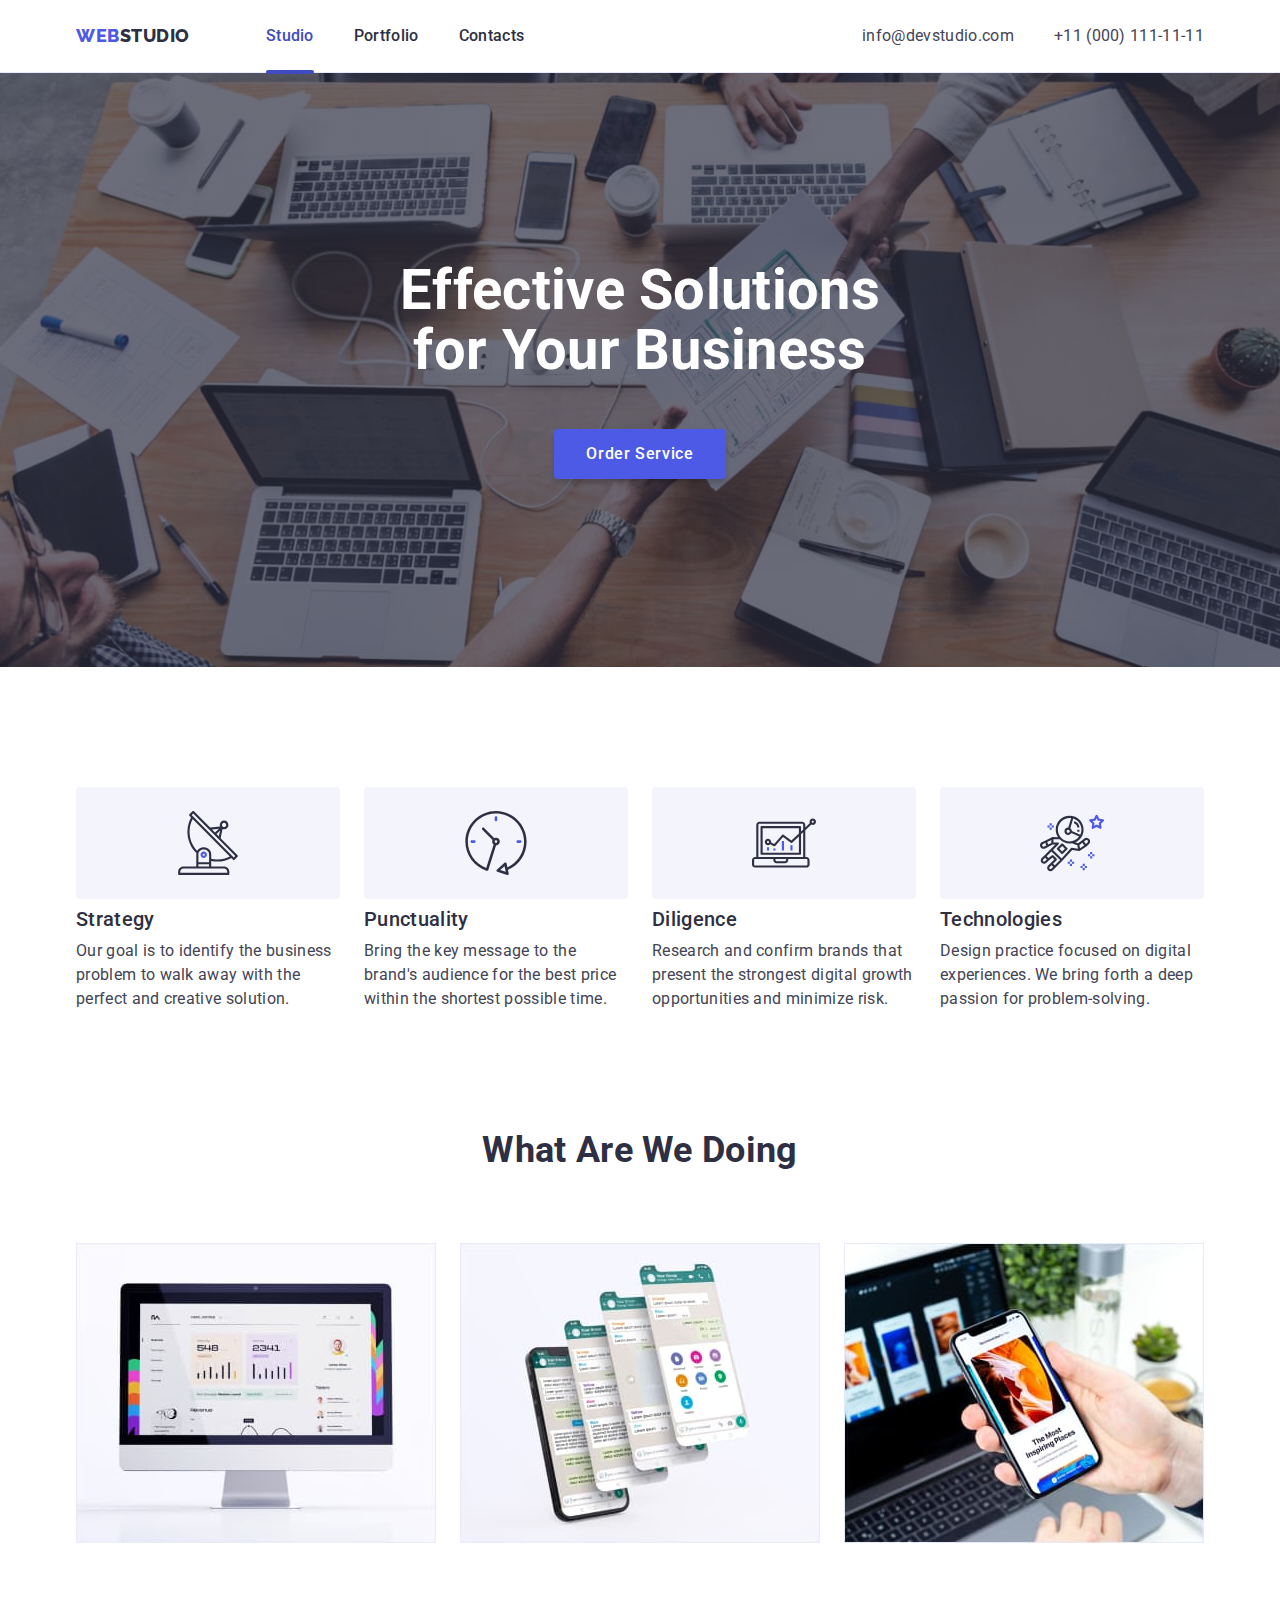
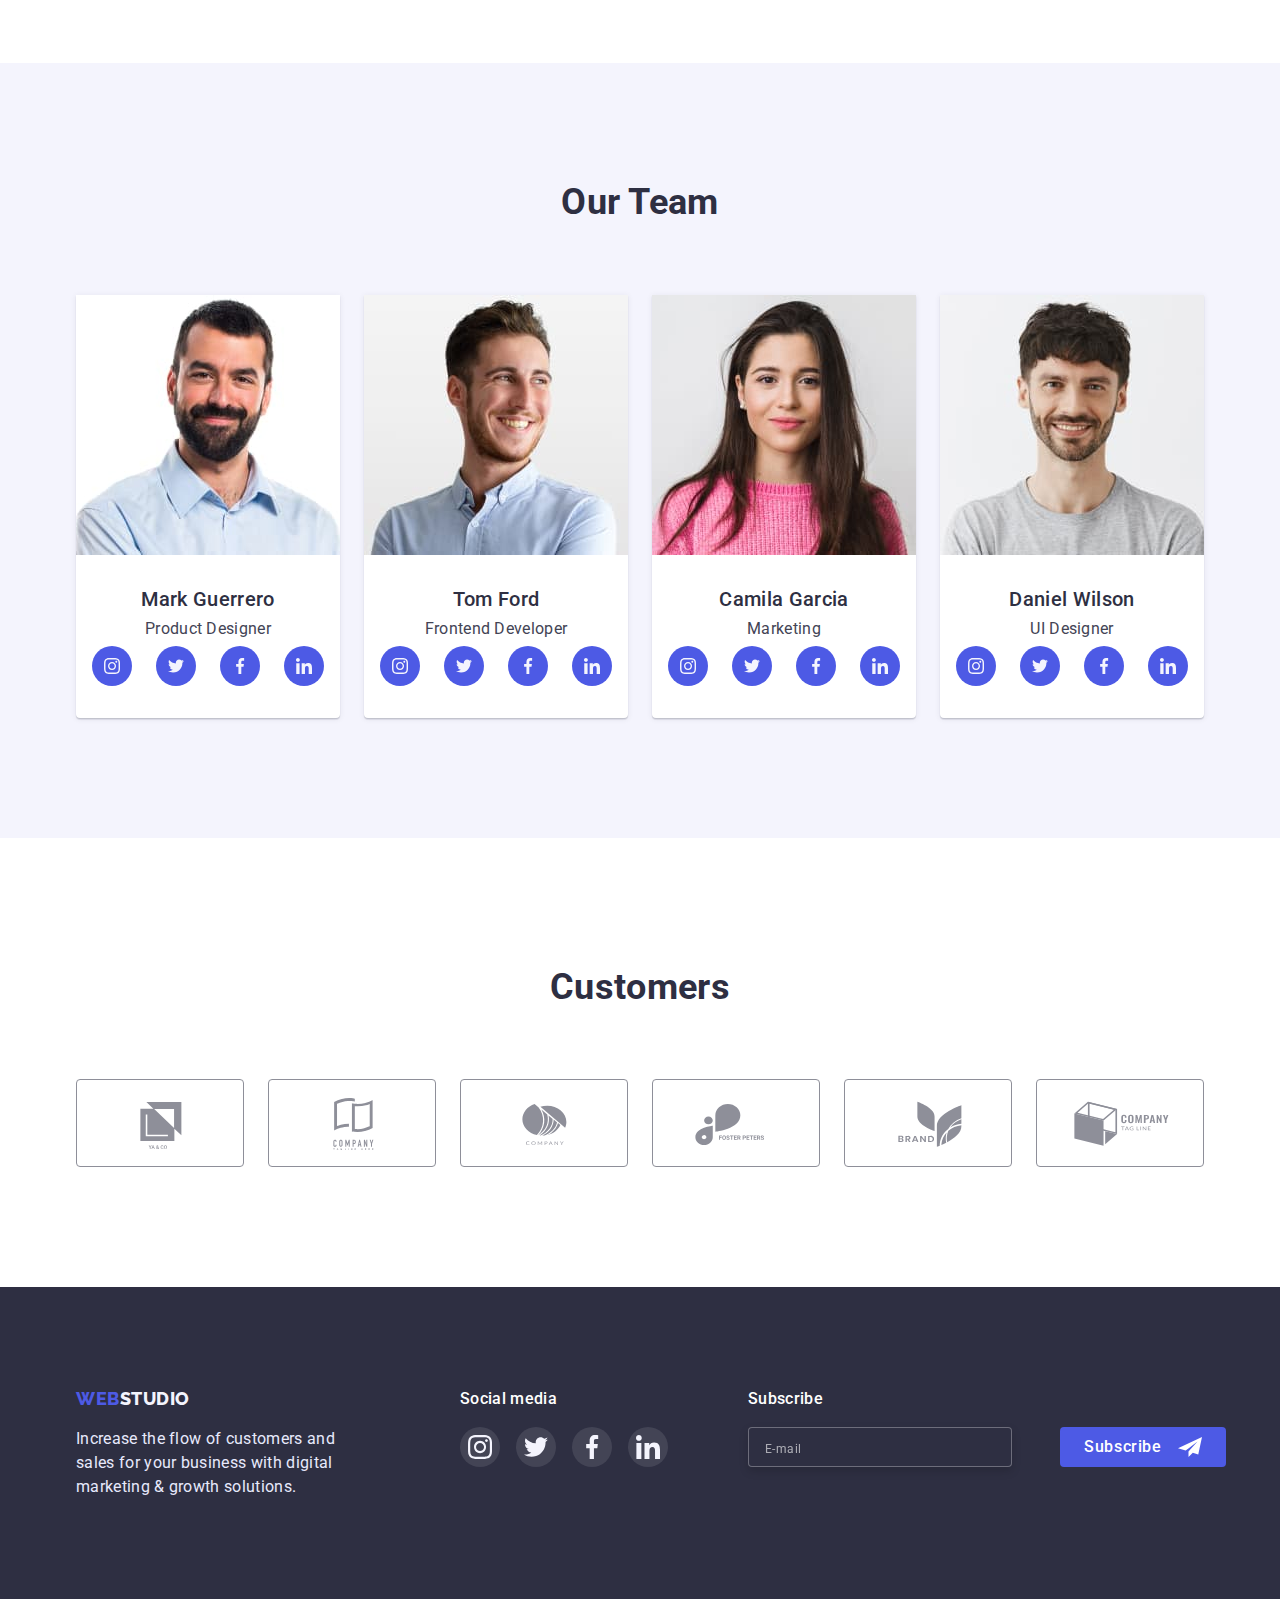
==== commit fbff9158: "footer subscribe-form" ====
--- a/index.html
+++ b/index.html
@@ -427,26 +427,24 @@
         </div>
         <div class="footer-subscribe-form">
           <p class="subscribe-form-title">Subscribe</p>
-          <form action="" class="footer-subscribe-form">
-            <span class="footer-subscribe-form-wrap">
-            <label class="subscribe-form-field">
+          <form class="footer-form">
+          
               <input 
               type="email"
               class="subscribe-form-input"
               name="user_subscribe_email"
               placeholder="E-mail"
               required
-              >
-            </label>   
-                
+              >          
+
             <button class="subscribe-form-submit" type="submit">Subscribe
-            </button>
-            <span class="subscribe-form-icon">
-              <svg width="24" height="24">
+            
+            
+              <svg width="24" height="24" class="subscribe-form-icon">
                 <use href="./images/icons.svg#subscribe"></use>
-            </svg>
+           </button>
           </span>
-        </span></span>
+        
           </form>
         </div>
       </div>
@@ -466,7 +464,7 @@
             <span class="modal-form-input-wraper">
               <input
               class="modal-form-input" 
-              type="name" 
+              type="text" 
               name="user_name" 
               required 
               pattern="[a-zA-Zа-яА-яіІїЇ]+"
@@ -512,7 +510,7 @@
             <textarea 
               class="modal-form-comment"
               name="user_comment" 
-              class="modal-form-comment"
+             
               placeholder="Text input"
               ></textarea>
           </label>
--- a/css/styles.css
+++ b/css/styles.css
@@ -629,24 +629,34 @@
 
 .footer-subscribe-form {
   margin-left: 80px;
-}
-
-.footer-subscribe-form-wrap {
+
+}
+
+.footer-form {
   display: flex;
 }
 
 .subscribe-form-title {
   margin-bottom: 16px;
-  margin-left: 80px;
+  font-weight: 500;
+  font-size: 16px;
+  line-height: 1.5;
+
+  letter-spacing: 0.02em;
 
   color: var(--accent-color);
 }
 
 .subscribe-form-input {
+
+  width: 264px;
+  height: 40px;
   background-color: var(--primary-color);
   border: 1px solid rgba(255, 255, 255, 0.3);
   filter: drop-shadow(0px 4px 4px rgba(0, 0, 0, 0.15));
   border-radius: 4px;
+
+  color: var(--accent-color);
 
   padding: 8px 16px;
 }
@@ -674,9 +684,7 @@
   border: none;
 
   position: relative;
-
-  display: relative;
-
+  display: block;
   transition: background-color var(--transition-duration-and-fun);
 }
 
@@ -688,7 +696,7 @@
 .subscribe-form-icon {
   position: absolute;
   right: 24px;
-  transform: translate(-500%, 25%);
+  transform: translate(0%, 0%);
 }
 
 /* ==== == = == = === MODAL WINDOW === = === == == == ==  */
@@ -741,6 +749,18 @@
   border-radius: 50%;
   width: 24px;
   height: 24px;
+
+  transition: background-color var(--transition-duration-and-fun);
+}
+
+.modal-close-btn-icon {
+  transition: fill var(--transition-duration-and-fun);
+}
+
+.modal-close-btn:hover,
+.modal-close-btn:focus {
+  background-color: var(--active-color);
+  fill: var(--accent-color)
 }
 
 .modal-title {
@@ -821,14 +841,14 @@
 
 .modal-form-input-wraper {
   position: relative;
-  display: block;
+  
 }
 
 .modal-form-input-icon {
   position: absolute;
-  top: 47%;
-  left: 16px;
-  transform: translate(0, -50%);
+  top: 57%;
+  left: -5px;
+  transform: translate(100%, -50%);
 
   transition: fill var(--transition-duration-and-fun);
 }
@@ -848,6 +868,7 @@
 
 .modal-form-check-desc {
   display: flex;
+  justify-content: center;
   align-items: center;
   margin-right: 8px;
   margin-bottom: 24px;
@@ -908,6 +929,7 @@
   border: none;
 
   display: block;
+  width: 169px;
   margin-left: auto;
   margin-right: auto;
 
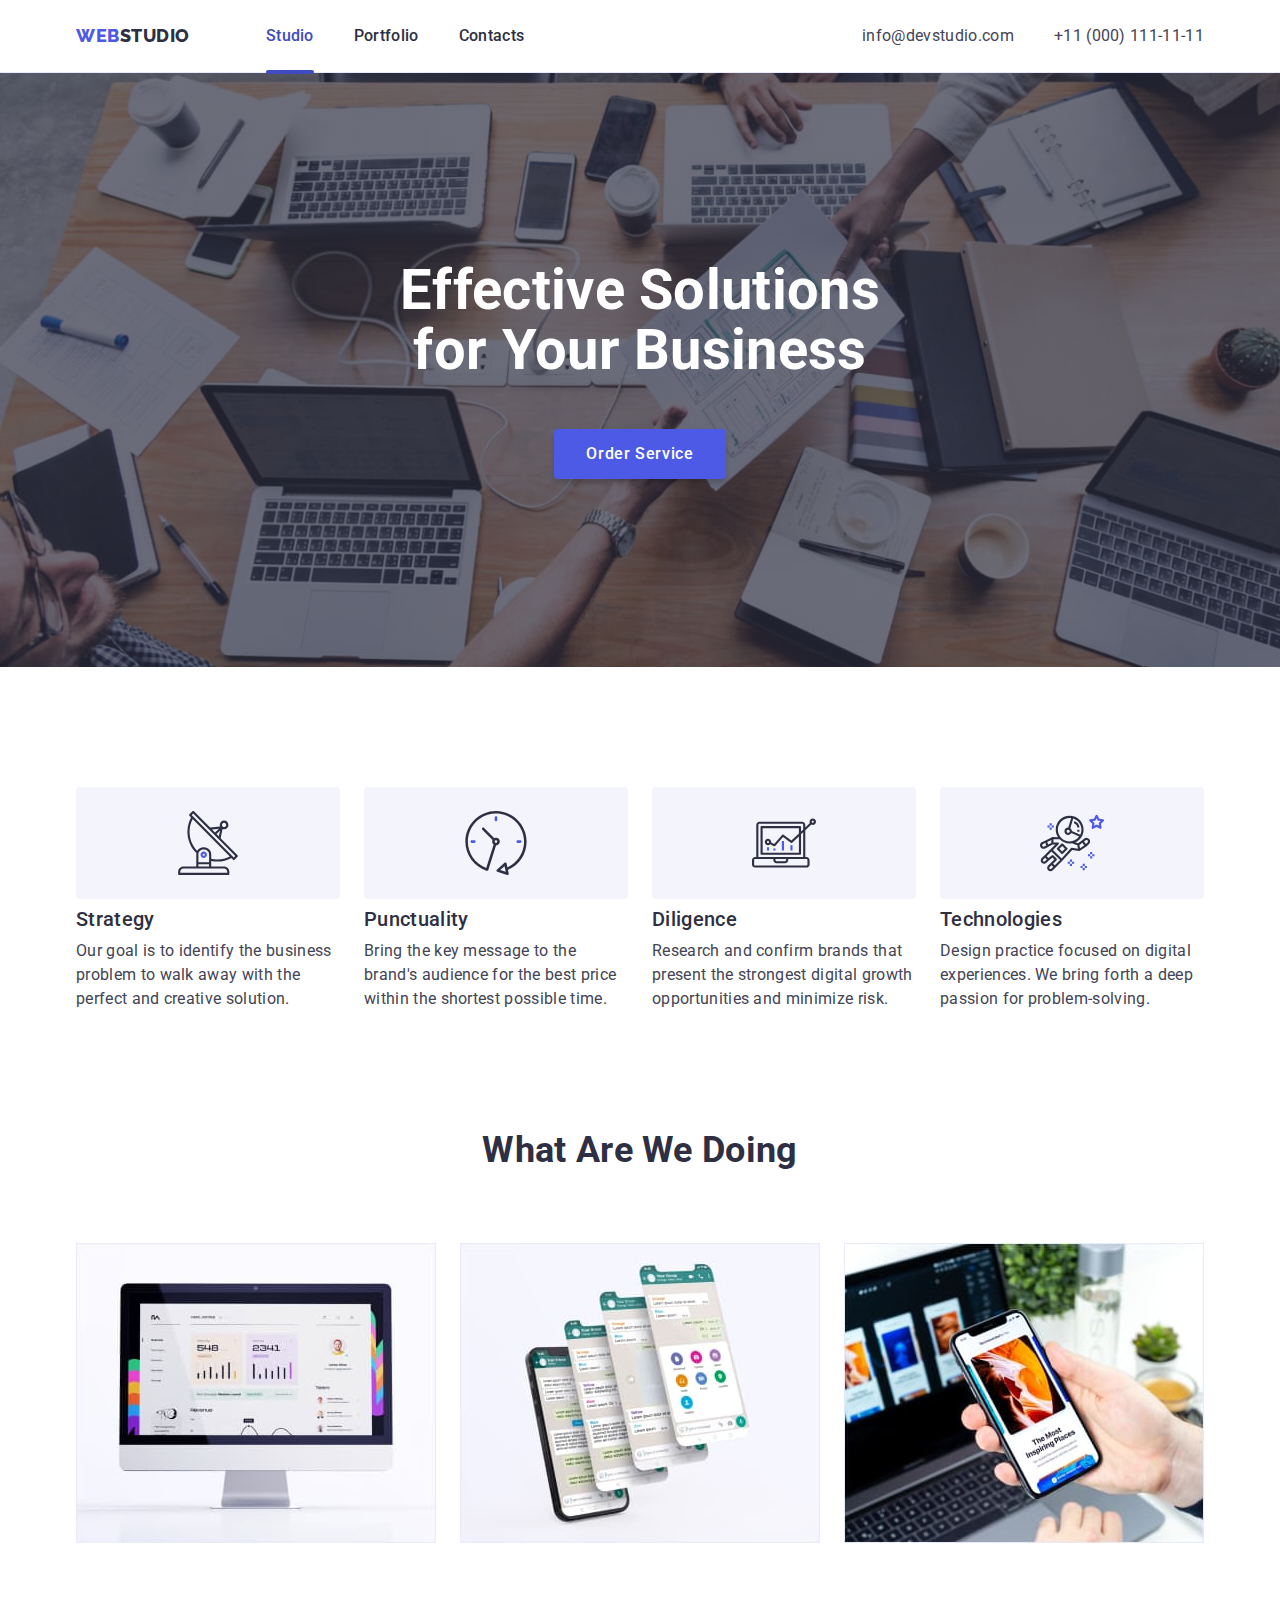
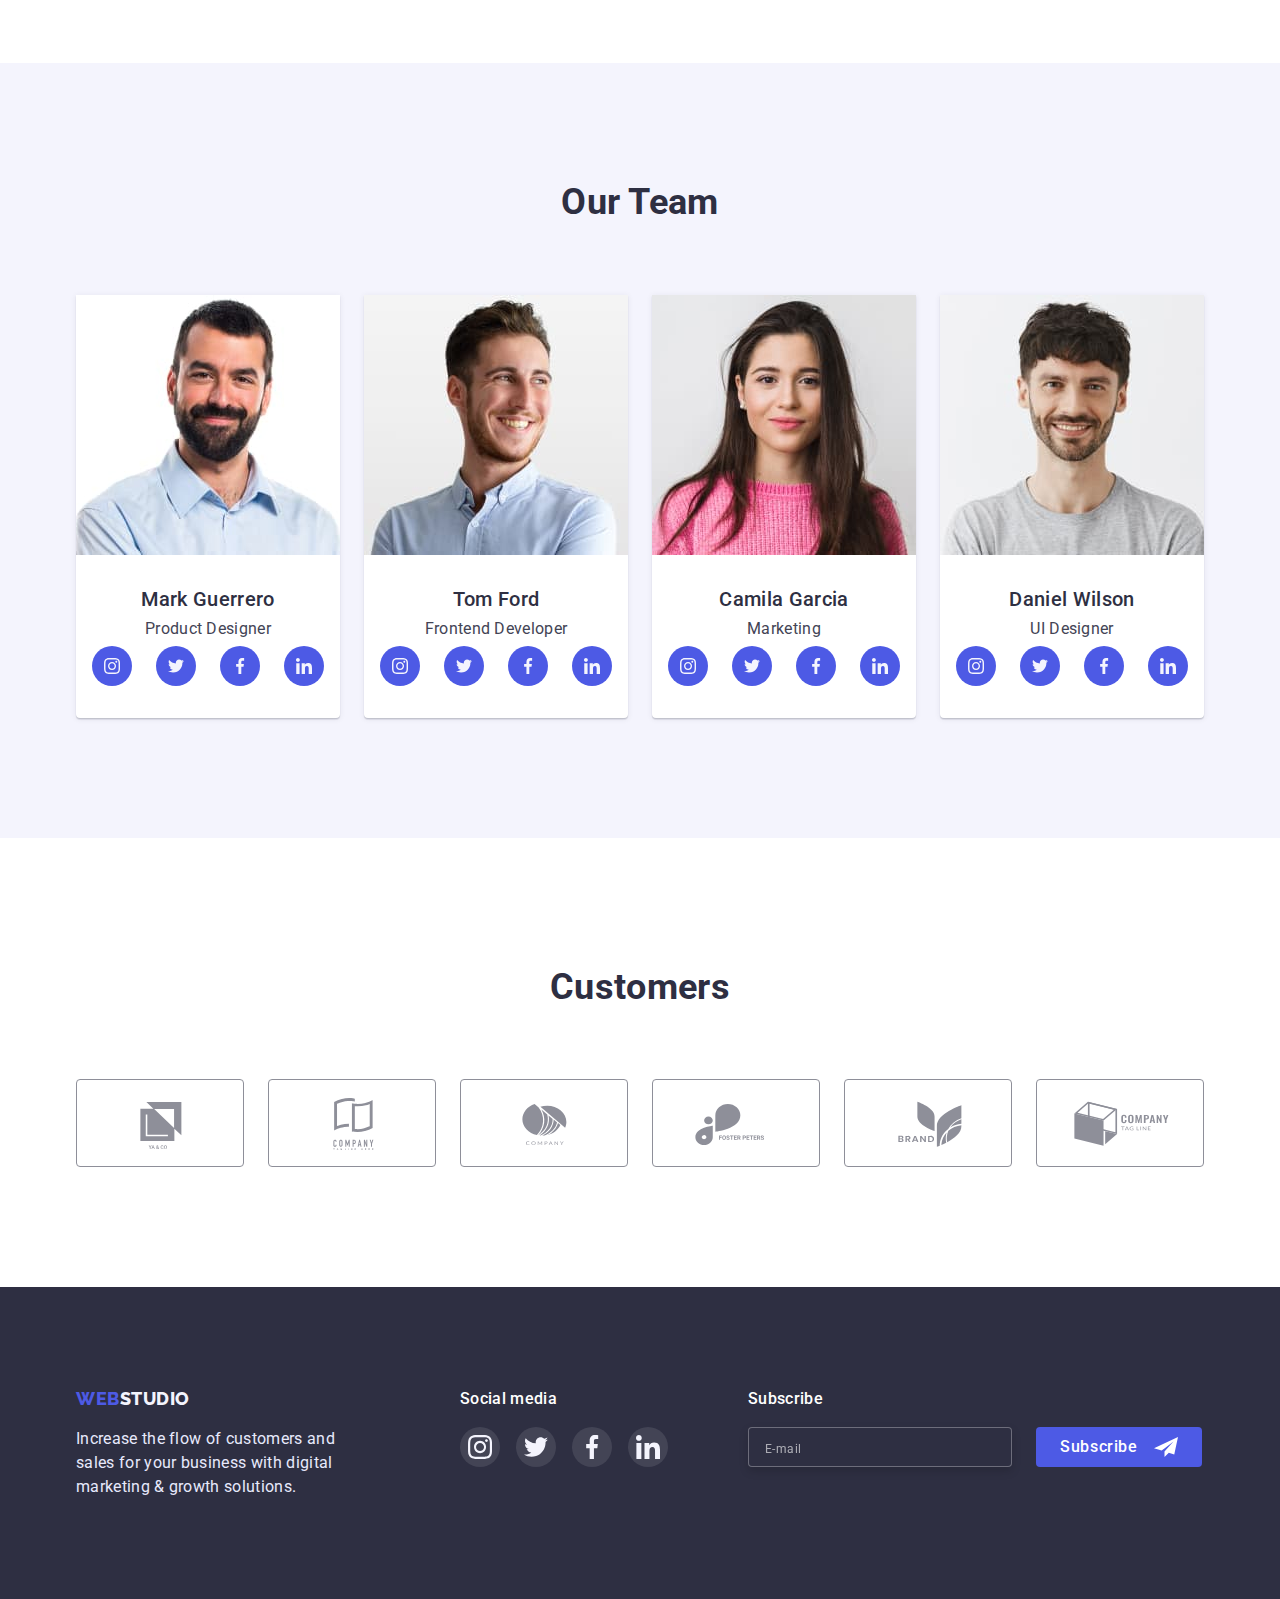
==== commit a96f6273: "validator check" ====
--- a/index.html
+++ b/index.html
@@ -408,43 +408,41 @@
             <li class="social-list-item">
               <a class="footer-social-link" href="" target="_blank">
                 <svg width="24px" height="24px">
-                  <use href="./images/icons.svg#twitter"></use>
-                </svg></a>
+                  <use href="./images/icons.svg#twitter"></use></svg
+              ></a>
             </li>
             <li class="social-list-item">
               <a class="footer-social-link" href="" target="_blank">
                 <svg width="24px" height="24px">
-                  <use href="./images/icons.svg#facebook"></use>
-                </svg></a>
+                  <use href="./images/icons.svg#facebook"></use></svg
+              ></a>
             </li>
             <li class="social-list-item">
               <a class="footer-social-link" href="" target="_blank">
                 <svg width="24px" height="24px">
-                  <use href="./images/icons.svg#linkedin"></use>
-                </svg></a>
+                  <use href="./images/icons.svg#linkedin"></use></svg
+              ></a>
             </li>
           </ul>
         </div>
         <div class="footer-subscribe-form">
           <p class="subscribe-form-title">Subscribe</p>
           <form class="footer-form">
-          
-              <input 
+            <input
               type="email"
               class="subscribe-form-input"
               name="user_subscribe_email"
               placeholder="E-mail"
               required
-              >          
+            />
 
-            <button class="subscribe-form-submit" type="submit">Subscribe
-            
-            
+            <button class="subscribe-form-submit" type="submit">
+              Subscribe
+
               <svg width="24" height="24" class="subscribe-form-icon">
                 <use href="./images/icons.svg#subscribe"></use>
-           </button>
-          </span>
-        
+              </svg>
+            </button>
           </form>
         </div>
       </div>
@@ -463,65 +461,65 @@
             <span class="modal-form-input-desc">Name</span>
             <span class="modal-form-input-wraper">
               <input
-              class="modal-form-input" 
-              type="text" 
-              name="user_name" 
-              required 
-              pattern="[a-zA-Zа-яА-яіІїЇ]+"
-            />
-            <span class="modal-form-input-icon">
-              <svg width="18" height="24" >
-                <use href="./images/icons.svg#person"></use>
-              </svg>
-            </span></span>
+                class="modal-form-input"
+                type="text"
+                name="user_name"
+                required
+                pattern="[a-zA-Zа-яА-яіІїЇ]+" />
+              <span class="modal-form-input-icon">
+                <svg width="18" height="24">
+                  <use href="./images/icons.svg#person"></use>
+                </svg> </span
+            ></span>
           </label>
           <label class="modal-form-field">
             <span class="modal-form-input-desc">Phone</span>
             <span class="modal-form-input-wraper">
               <input
-              class="modal-form-input" 
-              type="tel" 
-              name="user_phone" 
-              required 
-              pattern="[0-9]{3}-[0-9]{3}-[0-9]{2}-[0-9]{2}"
-              title="xxx-xxx-xx-xx"/>
-             <span class="modal-form-input-icon">
-              <svg width="18" height="24">
-                <use href="./images/icons.svg#phone"></use>
-              </svg>
-             </span></span>
+                class="modal-form-input"
+                type="tel"
+                name="user_phone"
+                required
+                pattern="[0-9]{3}-[0-9]{3}-[0-9]{2}-[0-9]{2}"
+                title="xxx-xxx-xx-xx" />
+              <span class="modal-form-input-icon">
+                <svg width="18" height="24">
+                  <use href="./images/icons.svg#phone"></use>
+                </svg> </span
+            ></span>
           </label>
           <label class="modal-form-field">
             <span class="modal-form-input-desc">Email</span>
             <span class="modal-form-input-wraper">
               <input
-              class="modal-form-input" 
-              type="email" 
-              name="user_email" 
-              required />
-            <span  class="modal-form-input-icon">
-              <svg width="18" height="24">
-                <use href="./images/icons.svg#email"></use>
-              </svg>
-            </span></span>
+                class="modal-form-input"
+                type="email"
+                name="user_email"
+                required />
+              <span class="modal-form-input-icon">
+                <svg width="18" height="24">
+                  <use href="./images/icons.svg#email"></use>
+                </svg> </span
+            ></span>
           </label>
           <label class="modal-form-field">
             <span class="modal-form-input-desc">Comment</span>
-            <textarea 
+            <textarea
               class="modal-form-comment"
-              name="user_comment" 
-             
+              name="user_comment"
               placeholder="Text input"
-              ></textarea>
+            ></textarea>
           </label>
           <input
-            id="user-policy" 
-            type="checkbox" 
+            id="user-policy"
+            type="checkbox"
             class="modal-form-check visually-hidden"
             name="user_policy"
             required
-            >
-          <label for="user-policy" class="modal-form-check-desc">I accept the terms and conditions of the&nbsp; <a class="privacy-policy-link" href="">Privacy Policy</a> 
+          />
+          <label for="user-policy" class="modal-form-check-desc"
+            >I accept the terms and conditions of the&nbsp;
+            <a class="privacy-policy-link" href="">Privacy Policy</a>
           </label>
           <button type="submit" class="modal-form-submit">Send</button>
         </form>
--- a/css/styles.css
+++ b/css/styles.css
@@ -629,7 +629,6 @@
 
 .footer-subscribe-form {
   margin-left: 80px;
-
 }
 
 .footer-form {
@@ -648,7 +647,6 @@
 }
 
 .subscribe-form-input {
-
   width: 264px;
   height: 40px;
   background-color: var(--primary-color);
@@ -677,7 +675,7 @@
   letter-spacing: 0.04em;
   color: var(--accent-color);
   padding: 8px 64px 8px 24px;
-  margin-left: 48px;
+  margin-left: 24px;
   background-color: #4d5ae5;
 
   border-radius: 4px;
@@ -760,7 +758,7 @@
 .modal-close-btn:hover,
 .modal-close-btn:focus {
   background-color: var(--active-color);
-  fill: var(--accent-color)
+  fill: var(--accent-color);
 }
 
 .modal-title {
@@ -841,7 +839,6 @@
 
 .modal-form-input-wraper {
   position: relative;
-  
 }
 
 .modal-form-input-icon {
